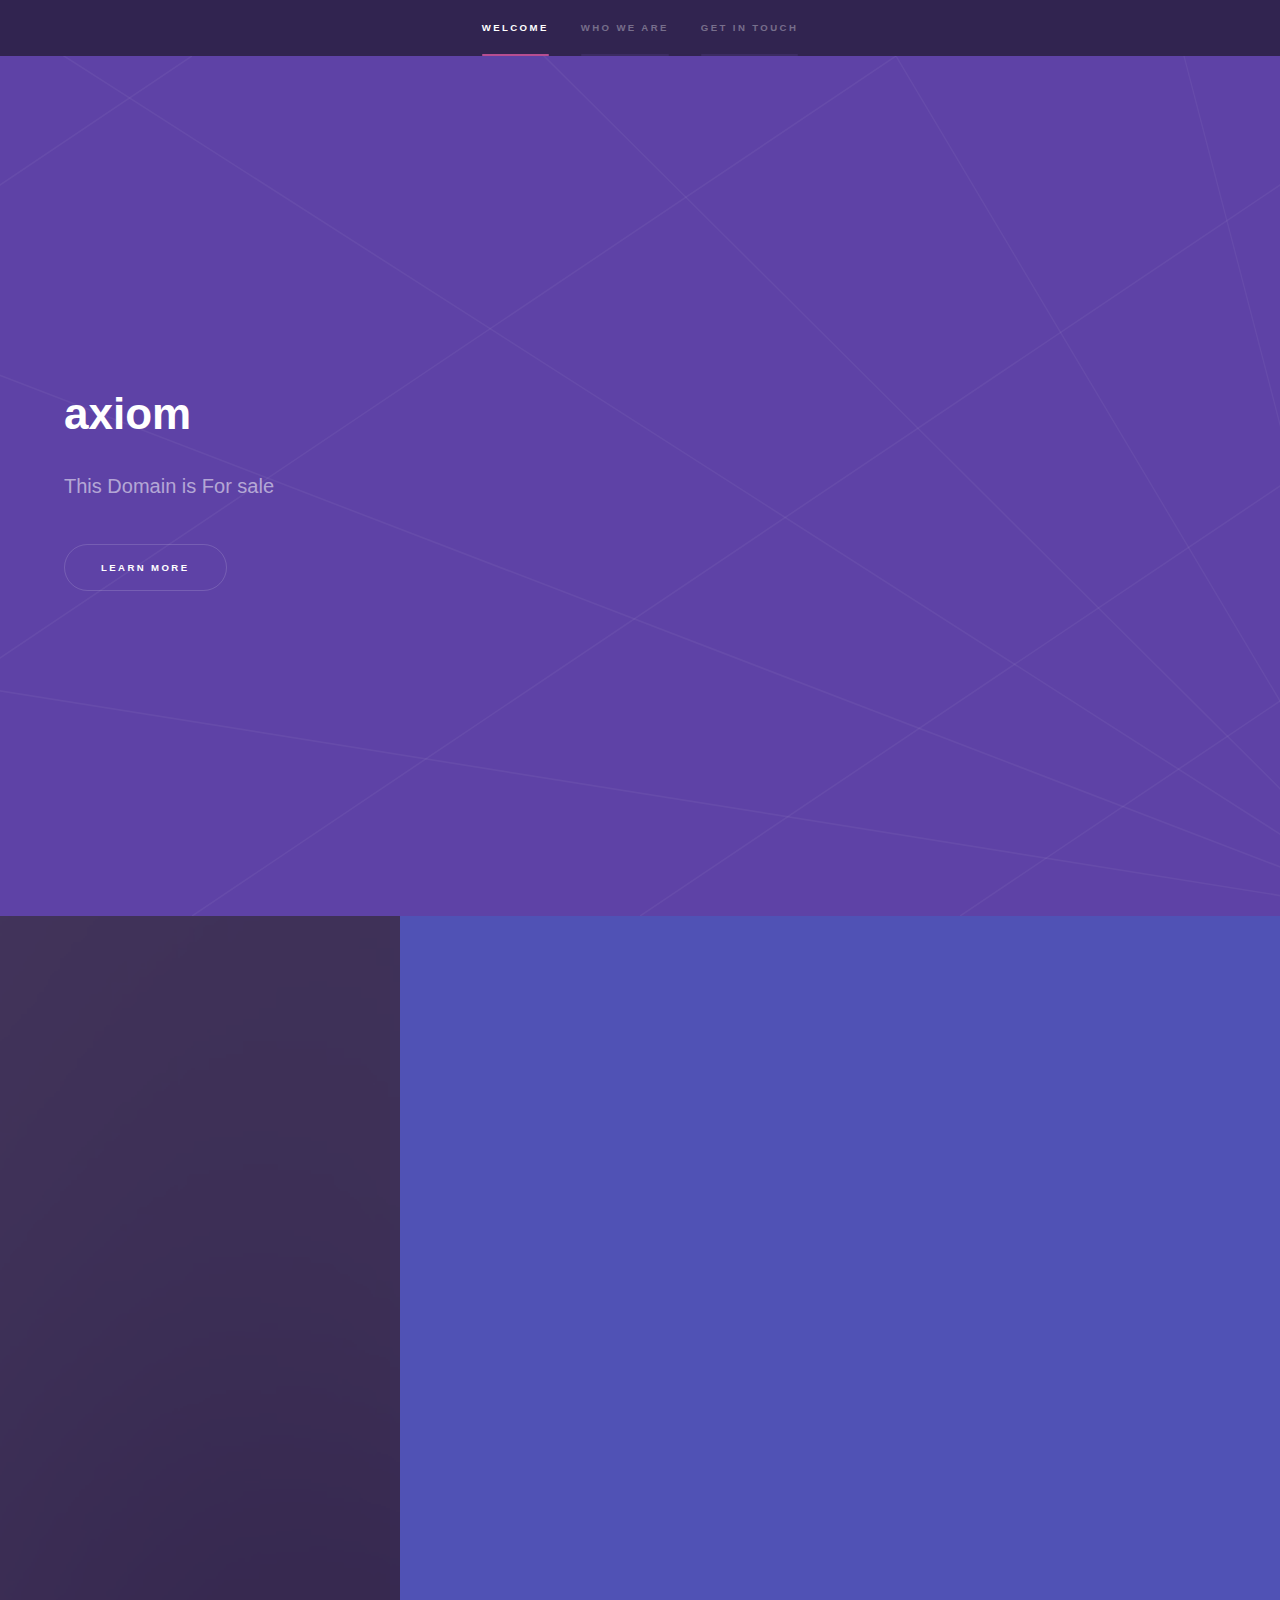
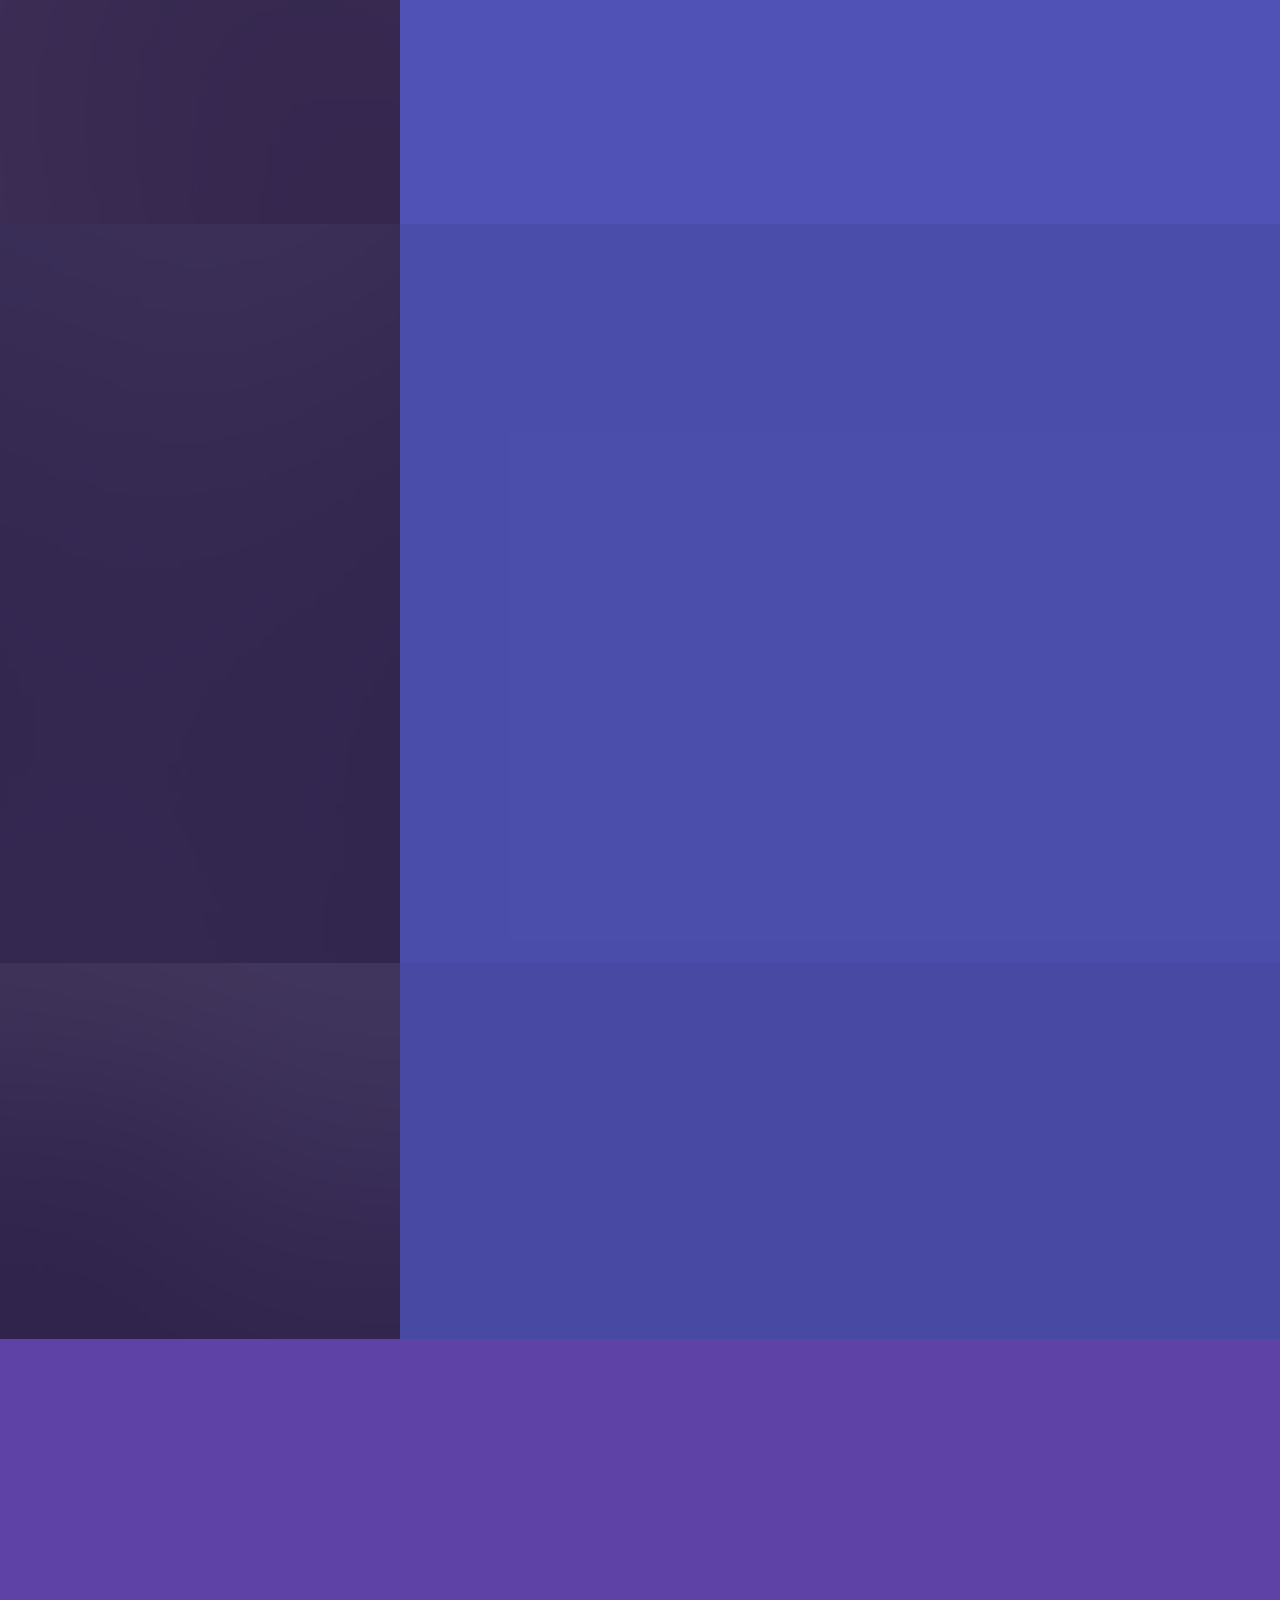
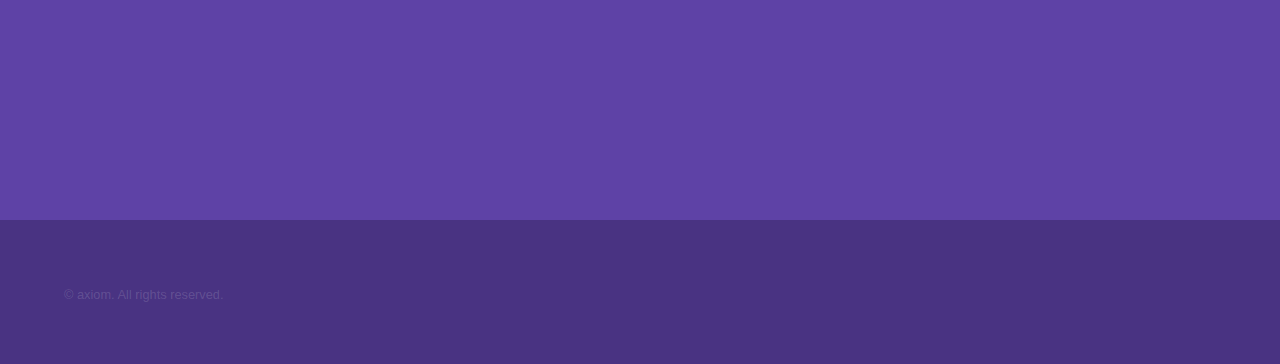
==== index.html @ 05f788c8 "update" ====
<!DOCTYPE HTML>
<!--
	Domain by axiom
	axiom.my | @ajlkn
	Free for personal and commercial use under the CCA 3.0 license (axiom.my/license)
-->
<html>
	<head>
		<title>Domain by axiom</title>
		<meta charset="utf-8" />
		<meta name="viewport" content="width=device-width, initial-scale=1, user-scalable=no" />
		<link rel="stylesheet" href="assets/css/main.css" />
		<noscript><link rel="stylesheet" href="assets/css/noscript.css" /></noscript>
	</head>
	<body class="is-preload">

		<!-- Sidebar -->
			<section id="sidebar">
				<div class="inner">
					<nav>
						<ul>
							<li><a href="#intro">Welcome</a></li>
							<li><a href="#one">Who we are</a></li>
							<!-- <li><a href="#two">What we do</a></li> -->
							<li><a href="#three">Get in touch</a></li>
						</ul>
					</nav>
				</div>
			</section>

		<!-- Wrapper -->
			<div id="wrapper">

				<!-- Intro -->
					<section id="intro" class="wrapper style1 fullscreen fade-up">
						<div class="inner">
							<h1>axiom</h1>
							<p>This Domain is For sale</p>
							<ul class="actions">
								<li><a href="#one" class="button scrolly">Learn more</a></li>
							</ul>
						</div>
					</section>

				<!-- One -->
					<section id="one" class="wrapper style2 spotlights">
						<section>
							<a href="#" class="image"><img src="images/pic01.jpg" alt="" data-position="center center" /></a>
							<div class="content">
								<div class="inner">

									<h2>The axiom’s Journey</h2>
									<p>

										In the bustling city of Innovatia, there lived a young entrepreneur named Alex. Alex was known for his boundless curiosity and relentless drive to make the world a better place. He had a vision that went beyond the ordinary—a vision to create a sustainable future through technology and innovation.
										
										One day, while walking through the city’s crowded streets, Alex noticed the increasing pollution and the growing number of people struggling to find clean water. This sight ignited a spark within him. He decided to dedicate his life to solving these pressing issues.
										
										Alex gathered a team of like-minded individuals who shared his passion for change. They worked day and night, brainstorming and experimenting with various ideas. After months of hard work, they developed a groundbreaking water purification system that could convert polluted water into clean, drinkable water using solar energy.
										
										With their invention ready, Alex and his team presented it to the city council. The council was impressed and decided to implement the system across Innovatia. The results were astounding—clean water was now accessible to everyone, and the city’s pollution levels began to decrease.
										
										But Alex’s vision didn’t stop there. He wanted to share this technology with the world. He traveled to different countries, collaborating with governments and organizations to bring clean water to communities in need. His efforts were recognized globally, and he received numerous awards for his contributions to sustainability.
										
										Years passed, and Innovatia transformed into a model city of innovation and sustainability. Alex’s vision had become a reality, and his journey inspired countless others to pursue their dreams and make a positive impact on the world.
										
										Alex’s story is a testament to the power of vision and determination. It reminds us that with a clear vision and unwavering dedication, we can overcome any challenge and create a better future for all.
										
										I hope you enjoyed the story! If you have any specific themes or elements you’d like to include, feel free to let me know!
										
									
									</p>

									
									<ul class="actions">
										<li><a href="generic.html" class="button">Learn more</a></li>
									</ul>
								</div>
							</div>
						</section>
						<section>
							<a href="#" class="image"><img src="images/pic02.jpg" alt="" data-position="top center" /></a>
							<div class="content">
								<div class="inner">	<h2>The Great Office Prank</h2>
									<p>
										

In a bustling tech company, there was a team known for their camaraderie and playful spirit. Among them was Sam, the office prankster, who was always up to some mischief. One day, Sam decided to pull off the ultimate prank on his boss, Mr. Thompson, who was known for his serious demeanor.

Sam carefully planned his prank. He bought a realistic-looking rubber spider and placed it inside Mr. Thompson’s desk drawer. The next morning, as Mr. Thompson arrived at the office, Sam and his colleagues watched in anticipation.

Mr. Thompson sat down at his desk, opened the drawer, and let out a loud yelp as he saw the spider. He jumped back, knocking over his chair, and the entire office burst into laughter. Mr. Thompson, realizing it was a prank, couldn’t help but chuckle himself.

But the prank didn’t end there. Mr. Thompson decided to get back at Sam. He called a meeting and announced that the company was implementing a new dress code—everyone had to wear formal attire, including ties, starting the next day. Sam, who loved his casual clothes, was horrified.

The next morning, Sam showed up in a full suit and tie, looking uncomfortable. As he walked into the office, he noticed everyone else was still in their casual clothes. Mr. Thompson walked up to him, grinning, and said, “Gotcha!”

The office erupted in laughter once again, and Sam had to admit, Mr. Thompson had won this round. From that day on, the office was filled with even more laughter and a newfound respect for their boss’s sense of humor.
									</p>
									<ul class="actions">
										<li><a href="generic.html" class="button">Learn more</a></li>
									</ul>
								</div>
							</div>
						</section>
						<section>
							<a href="#" class="image"><img src="images/pic03.jpg" alt="" data-position="25% 25%" /></a>
							<div class="content">
								<div class="inner">
								
								
									<h2>axiom?</h2>
									<p>
										
										axiom Leadership
Innovative Solutions
Future Trends
Creative Thinking
Strategic Planning
Business Growth
Technology Advancements
Entrepreneurship
Market Insights
Digital Transformation
Sustainable Development
Customer Experience
Brand Strategy
Product Innovation
Industry Disruption</p>
									<ul class="actions">
										<li><a href="generic.html" class="button">Learn more</a></li>
									</ul>
								</div>
							</div>
						</section>
					</section>

				<!-- Two -->
					<!-- <section id="two" class="wrapper style3 fade-up">
						<div class="inner">
							<h2>What we do</h2>
							<p>Phasellus convallis elit id ullamcorper pulvinar. Duis aliquam turpis mauris, eu ultricies erat malesuada quis. Aliquam dapibus, lacus eget hendrerit bibendum, urna est aliquam sem, sit amet imperdiet est velit quis lorem.</p>
							<div class="features">
								<section>
									<span class="icon solid major fa-code"></span>
									<h3>Lorem ipsum amet</h3>
									<p>Phasellus convallis elit id ullam corper amet et pulvinar. Duis aliquam turpis mauris, sed ultricies erat dapibus.</p>
								</section>
								<section>
									<span class="icon solid major fa-lock"></span>
									<h3>Aliquam sed nullam</h3>
									<p>Phasellus convallis elit id ullam corper amet et pulvinar. Duis aliquam turpis mauris, sed ultricies erat dapibus.</p>
								</section>
								<section>
									<span class="icon solid major fa-cog"></span>
									<h3>Sed erat ullam corper</h3>
									<p>Phasellus convallis elit id ullam corper amet et pulvinar. Duis aliquam turpis mauris, sed ultricies erat dapibus.</p>
								</section>
								<section>
									<span class="icon solid major fa-desktop"></span>
									<h3>Veroeros quis lorem</h3>
									<p>Phasellus convallis elit id ullam corper amet et pulvinar. Duis aliquam turpis mauris, sed ultricies erat dapibus.</p>
								</section>
								<section>
									<span class="icon solid major fa-link"></span>
									<h3>Urna quis bibendum</h3>
									<p>Phasellus convallis elit id ullam corper amet et pulvinar. Duis aliquam turpis mauris, sed ultricies erat dapibus.</p>
								</section>
								<section>
									<span class="icon major fa-gem"></span>
									<h3>Aliquam urna dapibus</h3>
									<p>Phasellus convallis elit id ullam corper amet et pulvinar. Duis aliquam turpis mauris, sed ultricies erat dapibus.</p>
								</section>
							</div>
							<ul class="actions">
								<li><a href="generic.html" class="button">Learn more</a></li>
							</ul>
						</div>
					</section> -->

				<!-- Three -->
					<section id="three" class="wrapper style1 fade-up">
						<div class="inner">
							<h2>Get in touch</h2>
							<p>Keen to own or advertise here? </p>
							<div class="split style1">
								 <section>
									<!-- <form method="post" action="#">
										<div class="fields">
											<div class="field half">
												<label for="name">Name</label>
												<input type="text" name="name" id="name" />
											</div>
											<div class="field half">
												<label for="email">Email</label>
												<input type="text" name="email" id="email" />
											</div>
											<div class="field">
												<label for="message">Message</label>
												<textarea name="message" id="message" rows="5"></textarea>
											</div>
										</div>
										<ul class="actions">
											<li><a href="" class="button submit">Send Message</a></li>
										</ul>
									</form> -->
								</section> 
								<section>
									<ul class="contact">
										<li>
											<h3>Address</h3>
											<span>Somewhere in Malaysia</span>
										</li>
										<li>
											<h3>Email</h3>
											<a href="#">sean.collab.now@gmail.com</a>
										</li>
										<li>
											<h3>Phone</h3>
											<span>(+60) 10-2264984</span>
										</li>
										<!-- <li>
											<h3>Social</h3>
											<ul class="icons">
												<li><a href="#" class="icon brands fa-twitter"><span class="label">Twitter</span></a></li>
												<li><a href="#" class="icon brands fa-facebook-f"><span class="label">Facebook</span></a></li>
												<li><a href="#" class="icon brands fa-github"><span class="label">GitHub</span></a></li>
												<li><a href="#" class="icon brands fa-instagram"><span class="label">Instagram</span></a></li>
												<li><a href="#" class="icon brands fa-linkedin-in"><span class="label">LinkedIn</span></a></li>
											</ul>
										</li> -->
									</ul>
								</section>
							</div>
						</div>
					</section>

			</div>

		<!-- Footer -->
			<footer id="footer" class="wrapper style1-alt">
				<div class="inner">
					<ul class="menu">
						<li>&copy; axiom. All rights reserved.</li><li>
							 </li>
					</ul>
				</div>
			</footer>

		<!-- Scripts -->
			<script src="assets/js/jquery.min.js"></script>
			<script src="assets/js/jquery.scrollex.min.js"></script>
			<script src="assets/js/jquery.scrolly.min.js"></script>
			<script src="assets/js/browser.min.js"></script>
			<script src="assets/js/breakpoints.min.js"></script>
			<script src="assets/js/util.js"></script>
			<script src="assets/js/main.js"></script>

	</body>
</html>
---- assets/css/main.css ----
@import url(fontawesome-all.min.css);

/*
	axiom by axiom
	axiom.my | @ajlkn
	Free for personal and commercial use under the CCA 3.0 license (axiom.my/license)
*/

html, body, div, span, applet, object,
iframe, h1, h2, h3, h4, h5, h6, p, blockquote,
pre, a, abbr, acronym, address, big, cite,
code, del, dfn, em, img, ins, kbd, q, s, samp,
small, strike, strong, sub, sup, tt, var, b,
u, i, center, dl, dt, dd, ol, ul, li, fieldset,
form, label, legend, table, caption, tbody,
tfoot, thead, tr, th, td, article, aside,
canvas, details, embed, figure, figcaption,
footer, header, hgroup, menu, nav, output, ruby,
section, summary, time, mark, audio, video {
	margin: 0;
	padding: 0;
	border: 0;
	font-size: 100%;
	font: inherit;
	vertical-align: baseline;}

article, aside, details, figcaption, figure,
footer, header, hgroup, menu, nav, section {
	display: block;}

body {
	line-height: 1;
}

ol, ul {
	list-style: none;
}

blockquote, q {
	quotes: none;
}

	blockquote:before, blockquote:after, q:before, q:after {
		content: '';
		content: none;
	}

table {
	border-collapse: collapse;
	border-spacing: 0;
}

body {
	-webkit-text-size-adjust: none;
}

mark {
	background-color: transparent;
	color: inherit;
}

input::-moz-focus-inner {
	border: 0;
	padding: 0;
}

input, select, textarea {
	-moz-appearance: none;
	-webkit-appearance: none;
	-ms-appearance: none;
	appearance: none;
}

/* Basic */

	@-ms-viewport {
		width: device-width;
	}

	body {
		-ms-overflow-style: scrollbar;
	}

	@media screen and (max-width: 480px) {

		html, body {
			min-width: 320px;
		}

	}

	html {
		box-sizing: border-box;
	}

	*, *:before, *:after {
		box-sizing: inherit;
	}

	body {
		background: #312450;
	}

		body.is-preload *, body.is-preload *:before, body.is-preload *:after {
			-moz-animation: none !important;
			-webkit-animation: none !important;
			-ms-animation: none !important;
			animation: none !important;
			-moz-transition: none !important;
			-webkit-transition: none !important;
			-ms-transition: none !important;
			transition: none !important;
		}

/* Type */

	body, input, select, textarea {
		color: rgba(255, 255, 255, 0.55);
		font-family: Arial, Helvetica, sans-serif;
		font-size: 16.5pt;
		font-weight: normal;
		line-height: 1.75;
	}

		@media screen and (max-width: 1680px) {

			body, input, select, textarea {
				font-size: 13pt;
			}

		}

		@media screen and (max-width: 1280px) {

			body, input, select, textarea {
				font-size: 12pt;
			}

		}

		@media screen and (max-width: 360px) {

			body, input, select, textarea {
				font-size: 11pt;
			}

		}

	a {
		-moz-transition: color 0.2s ease, border-bottom-color 0.2s ease;
		-webkit-transition: color 0.2s ease, border-bottom-color 0.2s ease;
		-ms-transition: color 0.2s ease, border-bottom-color 0.2s ease;
		transition: color 0.2s ease, border-bottom-color 0.2s ease;
		border-bottom: dotted 1px rgba(255, 255, 255, 0.35);
		color: inherit;
		text-decoration: none;
	}

		a:hover {
			border-bottom-color: transparent;
			color: #ffffff;
		}

	strong, b {
		color: #ffffff;
		font-weight: bold;
	}

	em, i {
		font-style: italic;
	}

	p {
		margin: 0 0 2em 0;
	}

	h1, h2, h3, h4, h5, h6 {
		color: #ffffff;
		font-weight: bold;
		line-height: 1.5;
		margin: 0 0 0.5em 0;
	}

		h1 a, h2 a, h3 a, h4 a, h5 a, h6 a {
			color: inherit;
			text-decoration: none;
		}

	h1 {
		font-size: 2.75em;
	}

		h1.major {
			margin: 0 0 1.3em 0;
			position: relative;
			padding-bottom: 0.35em;
		}

			h1.major:after {
				background-image: -moz-linear-gradient(to right, #5e42a6, #b74e91);
				background-image: -webkit-linear-gradient(to right, #5e42a6, #b74e91);
				background-image: -ms-linear-gradient(to right, #5e42a6, #b74e91);
				background-image: linear-gradient(to right, #5e42a6, #b74e91);
				-moz-transition: max-width 0.2s ease;
				-webkit-transition: max-width 0.2s ease;
				-ms-transition: max-width 0.2s ease;
				transition: max-width 0.2s ease;
				border-radius: 0.2em;
				bottom: 0;
				content: '';
				height: 0.05em;
				position: absolute;
				right: 0;
				width: 100%;
			}

	h2 {
		font-size: 1.75em;
	}

	h3 {
		font-size: 1.1em;
	}

	h4 {
		font-size: 1em;
	}

	h5 {
		font-size: 0.8em;
	}

	h6 {
		font-size: 0.6em;
	}

	@media screen and (max-width: 736px) {

		h1 {
			font-size: 2em;
		}

		h2 {
			font-size: 1.25em;
		}

		h3 {
			font-size: 1em;
		}

		h4 {
			font-size: 0.8em;
		}

		h5 {
			font-size: 0.6em;
		}

		h6 {
			font-size: 0.6em;
		}

	}

	sub {
		font-size: 0.8em;
		position: relative;
		top: 0.5em;
	}

	sup {
		font-size: 0.8em;
		position: relative;
		top: -0.5em;
	}

	blockquote {
		border-left: solid 4px rgba(255, 255, 255, 0.15);
		font-style: italic;
		margin: 0 0 2em 0;
		padding: 0.5em 0 0.5em 2em;
	}

	code {
		background: rgba(255, 255, 255, 0.05);
		border-radius: 0.25em;
		border: solid 1px rgba(255, 255, 255, 0.15);
		font-family: "Courier New", monospace;
		font-size: 0.9em;
		margin: 0 0.25em;
		padding: 0.25em 0.65em;
	}

	pre {
		-webkit-overflow-scrolling: touch;
		font-family: "Courier New", monospace;
		font-size: 0.9em;
		margin: 0 0 2em 0;
	}

		pre code {
			display: block;
			line-height: 1.75em;
			padding: 1em 1.5em;
			overflow-x: auto;
		}

	hr {
		border: 0;
		border-bottom: solid 1px rgba(255, 255, 255, 0.15);
		margin: 2em 0;
	}

		hr.major {
			margin: 3em 0;
		}

	.align-left {
		text-align: left;
	}

	.align-center {
		text-align: center;
	}

	.align-right {
		text-align: right;
	}

/* Row */

	.row {
		display: flex;
		flex-wrap: wrap;
		box-sizing: border-box;
		align-items: stretch;
	}

		.row > * {
			box-sizing: border-box;
		}

		.row.gtr-uniform > * > :last-child {
			margin-bottom: 0;
		}

		.row.aln-left {
			justify-content: flex-start;
		}

		.row.aln-center {
			justify-content: center;
		}

		.row.aln-right {
			justify-content: flex-end;
		}

		.row.aln-top {
			align-items: flex-start;
		}

		.row.aln-middle {
			align-items: center;
		}

		.row.aln-bottom {
			align-items: flex-end;
		}

		.row > .imp {
			order: -1;
		}

		.row > .col-1 {
			width: 8.33333%;
		}

		.row > .off-1 {
			margin-left: 8.33333%;
		}

		.row > .col-2 {
			width: 16.66667%;
		}

		.row > .off-2 {
			margin-left: 16.66667%;
		}

		.row > .col-3 {
			width: 25%;
		}

		.row > .off-3 {
			margin-left: 25%;
		}

		.row > .col-4 {
			width: 33.33333%;
		}

		.row > .off-4 {
			margin-left: 33.33333%;
		}

		.row > .col-5 {
			width: 41.66667%;
		}

		.row > .off-5 {
			margin-left: 41.66667%;
		}

		.row > .col-6 {
			width: 50%;
		}

		.row > .off-6 {
			margin-left: 50%;
		}

		.row > .col-7 {
			width: 58.33333%;
		}

		.row > .off-7 {
			margin-left: 58.33333%;
		}

		.row > .col-8 {
			width: 66.66667%;
		}

		.row > .off-8 {
			margin-left: 66.66667%;
		}

		.row > .col-9 {
			width: 75%;
		}

		.row > .off-9 {
			margin-left: 75%;
		}

		.row > .col-10 {
			width: 83.33333%;
		}

		.row > .off-10 {
			margin-left: 83.33333%;
		}

		.row > .col-11 {
			width: 91.66667%;
		}

		.row > .off-11 {
			margin-left: 91.66667%;
		}

		.row > .col-12 {
			width: 100%;
		}

		.row > .off-12 {
			margin-left: 100%;
		}

		.row.gtr-0 {
			margin-top: 0;
			margin-left: 0em;
		}

			.row.gtr-0 > * {
				padding: 0 0 0 0em;
			}

			.row.gtr-0.gtr-uniform {
				margin-top: 0em;
			}

				.row.gtr-0.gtr-uniform > * {
					padding-top: 0em;
				}

		.row.gtr-25 {
			margin-top: 0;
			margin-left: -0.375em;
		}

			.row.gtr-25 > * {
				padding: 0 0 0 0.375em;
			}

			.row.gtr-25.gtr-uniform {
				margin-top: -0.375em;
			}

				.row.gtr-25.gtr-uniform > * {
					padding-top: 0.375em;
				}

		.row.gtr-50 {
			margin-top: 0;
			margin-left: -0.75em;
		}

			.row.gtr-50 > * {
				padding: 0 0 0 0.75em;
			}

			.row.gtr-50.gtr-uniform {
				margin-top: -0.75em;
			}

				.row.gtr-50.gtr-uniform > * {
					padding-top: 0.75em;
				}

		.row {
			margin-top: 0;
			margin-left: -1.5em;
		}

			.row > * {
				padding: 0 0 0 1.5em;
			}

			.row.gtr-uniform {
				margin-top: -1.5em;
			}

				.row.gtr-uniform > * {
					padding-top: 1.5em;
				}

		.row.gtr-150 {
			margin-top: 0;
			margin-left: -2.25em;
		}

			.row.gtr-150 > * {
				padding: 0 0 0 2.25em;
			}

			.row.gtr-150.gtr-uniform {
				margin-top: -2.25em;
			}

				.row.gtr-150.gtr-uniform > * {
					padding-top: 2.25em;
				}

		.row.gtr-200 {
			margin-top: 0;
			margin-left: -3em;
		}

			.row.gtr-200 > * {
				padding: 0 0 0 3em;
			}

			.row.gtr-200.gtr-uniform {
				margin-top: -3em;
			}

				.row.gtr-200.gtr-uniform > * {
					padding-top: 3em;
				}

		@media screen and (max-width: 1680px) {

			.row {
				display: flex;
				flex-wrap: wrap;
				box-sizing: border-box;
				align-items: stretch;
			}

				.row > * {
					box-sizing: border-box;
				}

				.row.gtr-uniform > * > :last-child {
					margin-bottom: 0;
				}

				.row.aln-left {
					justify-content: flex-start;
				}

				.row.aln-center {
					justify-content: center;
				}

				.row.aln-right {
					justify-content: flex-end;
				}

				.row.aln-top {
					align-items: flex-start;
				}

				.row.aln-middle {
					align-items: center;
				}

				.row.aln-bottom {
					align-items: flex-end;
				}

				.row > .imp-xlarge {
					order: -1;
				}

				.row > .col-1-xlarge {
					width: 8.33333%;
				}

				.row > .off-1-xlarge {
					margin-left: 8.33333%;
				}

				.row > .col-2-xlarge {
					width: 16.66667%;
				}

				.row > .off-2-xlarge {
					margin-left: 16.66667%;
				}

				.row > .col-3-xlarge {
					width: 25%;
				}

				.row > .off-3-xlarge {
					margin-left: 25%;
				}

				.row > .col-4-xlarge {
					width: 33.33333%;
				}

				.row > .off-4-xlarge {
					margin-left: 33.33333%;
				}

				.row > .col-5-xlarge {
					width: 41.66667%;
				}

				.row > .off-5-xlarge {
					margin-left: 41.66667%;
				}

				.row > .col-6-xlarge {
					width: 50%;
				}

				.row > .off-6-xlarge {
					margin-left: 50%;
				}

				.row > .col-7-xlarge {
					width: 58.33333%;
				}

				.row > .off-7-xlarge {
					margin-left: 58.33333%;
				}

				.row > .col-8-xlarge {
					width: 66.66667%;
				}

				.row > .off-8-xlarge {
					margin-left: 66.66667%;
				}

				.row > .col-9-xlarge {
					width: 75%;
				}

				.row > .off-9-xlarge {
					margin-left: 75%;
				}

				.row > .col-10-xlarge {
					width: 83.33333%;
				}

				.row > .off-10-xlarge {
					margin-left: 83.33333%;
				}

				.row > .col-11-xlarge {
					width: 91.66667%;
				}

				.row > .off-11-xlarge {
					margin-left: 91.66667%;
				}

				.row > .col-12-xlarge {
					width: 100%;
				}

				.row > .off-12-xlarge {
					margin-left: 100%;
				}

				.row.gtr-0 {
					margin-top: 0;
					margin-left: 0em;
				}

					.row.gtr-0 > * {
						padding: 0 0 0 0em;
					}

					.row.gtr-0.gtr-uniform {
						margin-top: 0em;
					}

						.row.gtr-0.gtr-uniform > * {
							padding-top: 0em;
						}

				.row.gtr-25 {
					margin-top: 0;
					margin-left: -0.375em;
				}

					.row.gtr-25 > * {
						padding: 0 0 0 0.375em;
					}

					.row.gtr-25.gtr-uniform {
						margin-top: -0.375em;
					}

						.row.gtr-25.gtr-uniform > * {
							padding-top: 0.375em;
						}

				.row.gtr-50 {
					margin-top: 0;
					margin-left: -0.75em;
				}

					.row.gtr-50 > * {
						padding: 0 0 0 0.75em;
					}

					.row.gtr-50.gtr-uniform {
						margin-top: -0.75em;
					}

						.row.gtr-50.gtr-uniform > * {
							padding-top: 0.75em;
						}

				.row {
					margin-top: 0;
					margin-left: -1.5em;
				}

					.row > * {
						padding: 0 0 0 1.5em;
					}

					.row.gtr-uniform {
						margin-top: -1.5em;
					}

						.row.gtr-uniform > * {
							padding-top: 1.5em;
						}

				.row.gtr-150 {
					margin-top: 0;
					margin-left: -2.25em;
				}

					.row.gtr-150 > * {
						padding: 0 0 0 2.25em;
					}

					.row.gtr-150.gtr-uniform {
						margin-top: -2.25em;
					}

						.row.gtr-150.gtr-uniform > * {
							padding-top: 2.25em;
						}

				.row.gtr-200 {
					margin-top: 0;
					margin-left: -3em;
				}

					.row.gtr-200 > * {
						padding: 0 0 0 3em;
					}

					.row.gtr-200.gtr-uniform {
						margin-top: -3em;
					}

						.row.gtr-200.gtr-uniform > * {
							padding-top: 3em;
						}

		}

		@media screen and (max-width: 1280px) {

			.row {
				display: flex;
				flex-wrap: wrap;
				box-sizing: border-box;
				align-items: stretch;
			}

				.row > * {
					box-sizing: border-box;
				}

				.row.gtr-uniform > * > :last-child {
					margin-bottom: 0;
				}

				.row.aln-left {
					justify-content: flex-start;
				}

				.row.aln-center {
					justify-content: center;
				}

				.row.aln-right {
					justify-content: flex-end;
				}

				.row.aln-top {
					align-items: flex-start;
				}

				.row.aln-middle {
					align-items: center;
				}

				.row.aln-bottom {
					align-items: flex-end;
				}

				.row > .imp-large {
					order: -1;
				}

				.row > .col-1-large {
					width: 8.33333%;
				}

				.row > .off-1-large {
					margin-left: 8.33333%;
				}

				.row > .col-2-large {
					width: 16.66667%;
				}

				.row > .off-2-large {
					margin-left: 16.66667%;
				}

				.row > .col-3-large {
					width: 25%;
				}

				.row > .off-3-large {
					margin-left: 25%;
				}

				.row > .col-4-large {
					width: 33.33333%;
				}

				.row > .off-4-large {
					margin-left: 33.33333%;
				}

				.row > .col-5-large {
					width: 41.66667%;
				}

				.row > .off-5-large {
					margin-left: 41.66667%;
				}

				.row > .col-6-large {
					width: 50%;
				}

				.row > .off-6-large {
					margin-left: 50%;
				}

				.row > .col-7-large {
					width: 58.33333%;
				}

				.row > .off-7-large {
					margin-left: 58.33333%;
				}

				.row > .col-8-large {
					width: 66.66667%;
				}

				.row > .off-8-large {
					margin-left: 66.66667%;
				}

				.row > .col-9-large {
					width: 75%;
				}

				.row > .off-9-large {
					margin-left: 75%;
				}

				.row > .col-10-large {
					width: 83.33333%;
				}

				.row > .off-10-large {
					margin-left: 83.33333%;
				}

				.row > .col-11-large {
					width: 91.66667%;
				}

				.row > .off-11-large {
					margin-left: 91.66667%;
				}

				.row > .col-12-large {
					width: 100%;
				}

				.row > .off-12-large {
					margin-left: 100%;
				}

				.row.gtr-0 {
					margin-top: 0;
					margin-left: 0em;
				}

					.row.gtr-0 > * {
						padding: 0 0 0 0em;
					}

					.row.gtr-0.gtr-uniform {
						margin-top: 0em;
					}

						.row.gtr-0.gtr-uniform > * {
							padding-top: 0em;
						}

				.row.gtr-25 {
					margin-top: 0;
					margin-left: -0.375em;
				}

					.row.gtr-25 > * {
						padding: 0 0 0 0.375em;
					}

					.row.gtr-25.gtr-uniform {
						margin-top: -0.375em;
					}

						.row.gtr-25.gtr-uniform > * {
							padding-top: 0.375em;
						}

				.row.gtr-50 {
					margin-top: 0;
					margin-left: -0.75em;
				}

					.row.gtr-50 > * {
						padding: 0 0 0 0.75em;
					}

					.row.gtr-50.gtr-uniform {
						margin-top: -0.75em;
					}

						.row.gtr-50.gtr-uniform > * {
							padding-top: 0.75em;
						}

				.row {
					margin-top: 0;
					margin-left: -1.5em;
				}

					.row > * {
						padding: 0 0 0 1.5em;
					}

					.row.gtr-uniform {
						margin-top: -1.5em;
					}

						.row.gtr-uniform > * {
							padding-top: 1.5em;
						}

				.row.gtr-150 {
					margin-top: 0;
					margin-left: -2.25em;
				}

					.row.gtr-150 > * {
						padding: 0 0 0 2.25em;
					}

					.row.gtr-150.gtr-uniform {
						margin-top: -2.25em;
					}

						.row.gtr-150.gtr-uniform > * {
							padding-top: 2.25em;
						}

				.row.gtr-200 {
					margin-top: 0;
					margin-left: -3em;
				}

					.row.gtr-200 > * {
						padding: 0 0 0 3em;
					}

					.row.gtr-200.gtr-uniform {
						margin-top: -3em;
					}

						.row.gtr-200.gtr-uniform > * {
							padding-top: 3em;
						}

		}

		@media screen and (max-width: 980px) {

			.row {
				display: flex;
				flex-wrap: wrap;
				box-sizing: border-box;
				align-items: stretch;
			}

				.row > * {
					box-sizing: border-box;
				}

				.row.gtr-uniform > * > :last-child {
					margin-bottom: 0;
				}

				.row.aln-left {
					justify-content: flex-start;
				}

				.row.aln-center {
					justify-content: center;
				}

				.row.aln-right {
					justify-content: flex-end;
				}

				.row.aln-top {
					align-items: flex-start;
				}

				.row.aln-middle {
					align-items: center;
				}

				.row.aln-bottom {
					align-items: flex-end;
				}

				.row > .imp-medium {
					order: -1;
				}

				.row > .col-1-medium {
					width: 8.33333%;
				}

				.row > .off-1-medium {
					margin-left: 8.33333%;
				}

				.row > .col-2-medium {
					width: 16.66667%;
				}

				.row > .off-2-medium {
					margin-left: 16.66667%;
				}

				.row > .col-3-medium {
					width: 25%;
				}

				.row > .off-3-medium {
					margin-left: 25%;
				}

				.row > .col-4-medium {
					width: 33.33333%;
				}

				.row > .off-4-medium {
					margin-left: 33.33333%;
				}

				.row > .col-5-medium {
					width: 41.66667%;
				}

				.row > .off-5-medium {
					margin-left: 41.66667%;
				}

				.row > .col-6-medium {
					width: 50%;
				}

				.row > .off-6-medium {
					margin-left: 50%;
				}

				.row > .col-7-medium {
					width: 58.33333%;
				}

				.row > .off-7-medium {
					margin-left: 58.33333%;
				}

				.row > .col-8-medium {
					width: 66.66667%;
				}

				.row > .off-8-medium {
					margin-left: 66.66667%;
				}

				.row > .col-9-medium {
					width: 75%;
				}

				.row > .off-9-medium {
					margin-left: 75%;
				}

				.row > .col-10-medium {
					width: 83.33333%;
				}

				.row > .off-10-medium {
					margin-left: 83.33333%;
				}

				.row > .col-11-medium {
					width: 91.66667%;
				}

				.row > .off-11-medium {
					margin-left: 91.66667%;
				}

				.row > .col-12-medium {
					width: 100%;
				}

				.row > .off-12-medium {
					margin-left: 100%;
				}

				.row.gtr-0 {
					margin-top: 0;
					margin-left: 0em;
				}

					.row.gtr-0 > * {
						padding: 0 0 0 0em;
					}

					.row.gtr-0.gtr-uniform {
						margin-top: 0em;
					}

						.row.gtr-0.gtr-uniform > * {
							padding-top: 0em;
						}

				.row.gtr-25 {
					margin-top: 0;
					margin-left: -0.375em;
				}

					.row.gtr-25 > * {
						padding: 0 0 0 0.375em;
					}

					.row.gtr-25.gtr-uniform {
						margin-top: -0.375em;
					}

						.row.gtr-25.gtr-uniform > * {
							padding-top: 0.375em;
						}

				.row.gtr-50 {
					margin-top: 0;
					margin-left: -0.75em;
				}

					.row.gtr-50 > * {
						padding: 0 0 0 0.75em;
					}

					.row.gtr-50.gtr-uniform {
						margin-top: -0.75em;
					}

						.row.gtr-50.gtr-uniform > * {
							padding-top: 0.75em;
						}

				.row {
					margin-top: 0;
					margin-left: -1.5em;
				}

					.row > * {
						padding: 0 0 0 1.5em;
					}

					.row.gtr-uniform {
						margin-top: -1.5em;
					}

						.row.gtr-uniform > * {
							padding-top: 1.5em;
						}

				.row.gtr-150 {
					margin-top: 0;
					margin-left: -2.25em;
				}

					.row.gtr-150 > * {
						padding: 0 0 0 2.25em;
					}

					.row.gtr-150.gtr-uniform {
						margin-top: -2.25em;
					}

						.row.gtr-150.gtr-uniform > * {
							padding-top: 2.25em;
						}

				.row.gtr-200 {
					margin-top: 0;
					margin-left: -3em;
				}

					.row.gtr-200 > * {
						padding: 0 0 0 3em;
					}

					.row.gtr-200.gtr-uniform {
						margin-top: -3em;
					}

						.row.gtr-200.gtr-uniform > * {
							padding-top: 3em;
						}

		}

		@media screen and (max-width: 736px) {

			.row {
				display: flex;
				flex-wrap: wrap;
				box-sizing: border-box;
				align-items: stretch;
			}

				.row > * {
					box-sizing: border-box;
				}

				.row.gtr-uniform > * > :last-child {
					margin-bottom: 0;
				}

				.row.aln-left {
					justify-content: flex-start;
				}

				.row.aln-center {
					justify-content: center;
				}

				.row.aln-right {
					justify-content: flex-end;
				}

				.row.aln-top {
					align-items: flex-start;
				}

				.row.aln-middle {
					align-items: center;
				}

				.row.aln-bottom {
					align-items: flex-end;
				}

				.row > .imp-small {
					order: -1;
				}

				.row > .col-1-small {
					width: 8.33333%;
				}

				.row > .off-1-small {
					margin-left: 8.33333%;
				}

				.row > .col-2-small {
					width: 16.66667%;
				}

				.row > .off-2-small {
					margin-left: 16.66667%;
				}

				.row > .col-3-small {
					width: 25%;
				}

				.row > .off-3-small {
					margin-left: 25%;
				}

				.row > .col-4-small {
					width: 33.33333%;
				}

				.row > .off-4-small {
					margin-left: 33.33333%;
				}

				.row > .col-5-small {
					width: 41.66667%;
				}

				.row > .off-5-small {
					margin-left: 41.66667%;
				}

				.row > .col-6-small {
					width: 50%;
				}

				.row > .off-6-small {
					margin-left: 50%;
				}

				.row > .col-7-small {
					width: 58.33333%;
				}

				.row > .off-7-small {
					margin-left: 58.33333%;
				}

				.row > .col-8-small {
					width: 66.66667%;
				}

				.row > .off-8-small {
					margin-left: 66.66667%;
				}

				.row > .col-9-small {
					width: 75%;
				}

				.row > .off-9-small {
					margin-left: 75%;
				}

				.row > .col-10-small {
					width: 83.33333%;
				}

				.row > .off-10-small {
					margin-left: 83.33333%;
				}

				.row > .col-11-small {
					width: 91.66667%;
				}

				.row > .off-11-small {
					margin-left: 91.66667%;
				}

				.row > .col-12-small {
					width: 100%;
				}

				.row > .off-12-small {
					margin-left: 100%;
				}

				.row.gtr-0 {
					margin-top: 0;
					margin-left: 0em;
				}

					.row.gtr-0 > * {
						padding: 0 0 0 0em;
					}

					.row.gtr-0.gtr-uniform {
						margin-top: 0em;
					}

						.row.gtr-0.gtr-uniform > * {
							padding-top: 0em;
						}

				.row.gtr-25 {
					margin-top: 0;
					margin-left: -0.375em;
				}

					.row.gtr-25 > * {
						padding: 0 0 0 0.375em;
					}

					.row.gtr-25.gtr-uniform {
						margin-top: -0.375em;
					}

						.row.gtr-25.gtr-uniform > * {
							padding-top: 0.375em;
						}

				.row.gtr-50 {
					margin-top: 0;
					margin-left: -0.75em;
				}

					.row.gtr-50 > * {
						padding: 0 0 0 0.75em;
					}

					.row.gtr-50.gtr-uniform {
						margin-top: -0.75em;
					}

						.row.gtr-50.gtr-uniform > * {
							padding-top: 0.75em;
						}

				.row {
					margin-top: 0;
					margin-left: -1.5em;
				}

					.row > * {
						padding: 0 0 0 1.5em;
					}

					.row.gtr-uniform {
						margin-top: -1.5em;
					}

						.row.gtr-uniform > * {
							padding-top: 1.5em;
						}

				.row.gtr-150 {
					margin-top: 0;
					margin-left: -2.25em;
				}

					.row.gtr-150 > * {
						padding: 0 0 0 2.25em;
					}

					.row.gtr-150.gtr-uniform {
						margin-top: -2.25em;
					}

						.row.gtr-150.gtr-uniform > * {
							padding-top: 2.25em;
						}

				.row.gtr-200 {
					margin-top: 0;
					margin-left: -3em;
				}

					.row.gtr-200 > * {
						padding: 0 0 0 3em;
					}

					.row.gtr-200.gtr-uniform {
						margin-top: -3em;
					}

						.row.gtr-200.gtr-uniform > * {
							padding-top: 3em;
						}

		}

		@media screen and (max-width: 480px) {

			.row {
				display: flex;
				flex-wrap: wrap;
				box-sizing: border-box;
				align-items: stretch;
			}

				.row > * {
					box-sizing: border-box;
				}

				.row.gtr-uniform > * > :last-child {
					margin-bottom: 0;
				}

				.row.aln-left {
					justify-content: flex-start;
				}

				.row.aln-center {
					justify-content: center;
				}

				.row.aln-right {
					justify-content: flex-end;
				}

				.row.aln-top {
					align-items: flex-start;
				}

				.row.aln-middle {
					align-items: center;
				}

				.row.aln-bottom {
					align-items: flex-end;
				}

				.row > .imp-xsmall {
					order: -1;
				}

				.row > .col-1-xsmall {
					width: 8.33333%;
				}

				.row > .off-1-xsmall {
					margin-left: 8.33333%;
				}

				.row > .col-2-xsmall {
					width: 16.66667%;
				}

				.row > .off-2-xsmall {
					margin-left: 16.66667%;
				}

				.row > .col-3-xsmall {
					width: 25%;
				}

				.row > .off-3-xsmall {
					margin-left: 25%;
				}

				.row > .col-4-xsmall {
					width: 33.33333%;
				}

				.row > .off-4-xsmall {
					margin-left: 33.33333%;
				}

				.row > .col-5-xsmall {
					width: 41.66667%;
				}

				.row > .off-5-xsmall {
					margin-left: 41.66667%;
				}

				.row > .col-6-xsmall {
					width: 50%;
				}

				.row > .off-6-xsmall {
					margin-left: 50%;
				}

				.row > .col-7-xsmall {
					width: 58.33333%;
				}

				.row > .off-7-xsmall {
					margin-left: 58.33333%;
				}

				.row > .col-8-xsmall {
					width: 66.66667%;
				}

				.row > .off-8-xsmall {
					margin-left: 66.66667%;
				}

				.row > .col-9-xsmall {
					width: 75%;
				}

				.row > .off-9-xsmall {
					margin-left: 75%;
				}

				.row > .col-10-xsmall {
					width: 83.33333%;
				}

				.row > .off-10-xsmall {
					margin-left: 83.33333%;
				}

				.row > .col-11-xsmall {
					width: 91.66667%;
				}

				.row > .off-11-xsmall {
					margin-left: 91.66667%;
				}

				.row > .col-12-xsmall {
					width: 100%;
				}

				.row > .off-12-xsmall {
					margin-left: 100%;
				}

				.row.gtr-0 {
					margin-top: 0;
					margin-left: 0em;
				}

					.row.gtr-0 > * {
						padding: 0 0 0 0em;
					}

					.row.gtr-0.gtr-uniform {
						margin-top: 0em;
					}

						.row.gtr-0.gtr-uniform > * {
							padding-top: 0em;
						}

				.row.gtr-25 {
					margin-top: 0;
					margin-left: -0.375em;
				}

					.row.gtr-25 > * {
						padding: 0 0 0 0.375em;
					}

					.row.gtr-25.gtr-uniform {
						margin-top: -0.375em;
					}

						.row.gtr-25.gtr-uniform > * {
							padding-top: 0.375em;
						}

				.row.gtr-50 {
					margin-top: 0;
					margin-left: -0.75em;
				}

					.row.gtr-50 > * {
						padding: 0 0 0 0.75em;
					}

					.row.gtr-50.gtr-uniform {
						margin-top: -0.75em;
					}

						.row.gtr-50.gtr-uniform > * {
							padding-top: 0.75em;
						}

				.row {
					margin-top: 0;
					margin-left: -1.5em;
				}

					.row > * {
						padding: 0 0 0 1.5em;
					}

					.row.gtr-uniform {
						margin-top: -1.5em;
					}

						.row.gtr-uniform > * {
							padding-top: 1.5em;
						}

				.row.gtr-150 {
					margin-top: 0;
					margin-left: -2.25em;
				}

					.row.gtr-150 > * {
						padding: 0 0 0 2.25em;
					}

					.row.gtr-150.gtr-uniform {
						margin-top: -2.25em;
					}

						.row.gtr-150.gtr-uniform > * {
							padding-top: 2.25em;
						}

				.row.gtr-200 {
					margin-top: 0;
					margin-left: -3em;
				}

					.row.gtr-200 > * {
						padding: 0 0 0 3em;
					}

					.row.gtr-200.gtr-uniform {
						margin-top: -3em;
					}

						.row.gtr-200.gtr-uniform > * {
							padding-top: 3em;
						}

		}

/* Box */

	.box {
		border-radius: 0.25em;
		border: solid 1px rgba(255, 255, 255, 0.15);
		margin-bottom: 2em;
		padding: 1.5em;
	}

		.box > :last-child,
		.box > :last-child > :last-child,
		.box > :last-child > :last-child > :last-child {
			margin-bottom: 0;
		}

		.box.alt {
			border: 0;
			border-radius: 0;
			padding: 0;
		}

/* Button */

	input[type="submit"],
	input[type="reset"],
	input[type="button"],
	button,
	.button {
		-moz-appearance: none;
		-webkit-appearance: none;
		-ms-appearance: none;
		appearance: none;
		-moz-transition: border-color 0.2s ease;
		-webkit-transition: border-color 0.2s ease;
		-ms-transition: border-color 0.2s ease;
		transition: border-color 0.2s ease;
		background-color: transparent;
		border: solid 1px !important;
		border-color: rgba(255, 255, 255, 0.15) !important;
		border-radius: 3em;
		color: #ffffff !important;
		cursor: pointer;
		display: inline-block;
		font-size: 0.6em;
		font-weight: bold;
		height: calc(4.75em + 2px);
		letter-spacing: 0.25em;
		line-height: 4.75em;
		outline: 0;
		padding: 0 3.75em;
		position: relative;
		text-align: center;
		text-decoration: none;
		text-transform: uppercase;
		white-space: nowrap;
	}

		input[type="submit"]:after,
		input[type="reset"]:after,
		input[type="button"]:after,
		button:after,
		.button:after {
			-moz-transform: scale(0.25);
			-webkit-transform: scale(0.25);
			-ms-transform: scale(0.25);
			transform: scale(0.25);
			pointer-events: none;
			-moz-transition: opacity 0.2s ease, -moz-transform 0.2s ease;
			-webkit-transition: opacity 0.2s ease, -webkit-transform 0.2s ease;
			-ms-transition: opacity 0.2s ease, -ms-transform 0.2s ease;
			transition: opacity 0.2s ease, transform 0.2s ease;
			background: #ffffff;
			border-radius: 3em;
			content: '';
			height: 100%;
			left: 0;
			opacity: 0;
			position: absolute;
			top: 0;
			width: 100%;
		}

		input[type="submit"].icon:before,
		input[type="reset"].icon:before,
		input[type="button"].icon:before,
		button.icon:before,
		.button.icon:before {
			margin-right: 0.75em;
		}

		input[type="submit"].fit,
		input[type="reset"].fit,
		input[type="button"].fit,
		button.fit,
		.button.fit {
			width: 100%;
		}

		input[type="submit"].small,
		input[type="reset"].small,
		input[type="button"].small,
		button.small,
		.button.small {
			font-size: 0.4em;
		}

		input[type="submit"].large,
		input[type="reset"].large,
		input[type="button"].large,
		button.large,
		.button.large {
			font-size: 0.8em;
		}

		input[type="submit"].primary,
		input[type="reset"].primary,
		input[type="button"].primary,
		button.primary,
		.button.primary {
			background-color: #ffffff;
			color: #312450 !important;
		}

			input[type="submit"].primary:after,
			input[type="reset"].primary:after,
			input[type="button"].primary:after,
			button.primary:after,
			.button.primary:after {
				display: none;
			}

		input[type="submit"].disabled, input[type="submit"]:disabled,
		input[type="reset"].disabled,
		input[type="reset"]:disabled,
		input[type="button"].disabled,
		input[type="button"]:disabled,
		button.disabled,
		button:disabled,
		.button.disabled,
		.button:disabled {
			cursor: default;
			opacity: 0.5;
			pointer-events: none;
		}

		input[type="submit"]:hover,
		input[type="reset"]:hover,
		input[type="button"]:hover,
		button:hover,
		.button:hover {
			border-color: rgba(255, 255, 255, 0.55) !important;
		}

			input[type="submit"]:hover:after,
			input[type="reset"]:hover:after,
			input[type="button"]:hover:after,
			button:hover:after,
			.button:hover:after {
				opacity: 0.05;
				-moz-transform: scale(1);
				-webkit-transform: scale(1);
				-ms-transform: scale(1);
				transform: scale(1);
			}

			input[type="submit"]:hover:active,
			input[type="reset"]:hover:active,
			input[type="button"]:hover:active,
			button:hover:active,
			.button:hover:active {
				border-color: #ffffff !important;
			}

				input[type="submit"]:hover:active:after,
				input[type="reset"]:hover:active:after,
				input[type="button"]:hover:active:after,
				button:hover:active:after,
				.button:hover:active:after {
					opacity: 0.1;
				}

/* Features */

	.features {
		display: -moz-flex;
		display: -webkit-flex;
		display: -ms-flex;
		display: flex;
		-moz-flex-wrap: wrap;
		-webkit-flex-wrap: wrap;
		-ms-flex-wrap: wrap;
		flex-wrap: wrap;
		border-radius: 0.25em;
		border: solid 1px rgba(255, 255, 255, 0.15);
		background: rgba(255, 255, 255, 0.05);
		margin: 0 0 2em 0;
	}

		.features section {
			padding: 3.5em 3em 1em 7em ;
			width: 50%;
			border-top: solid 1px rgba(255, 255, 255, 0.15);
			position: relative;
		}

			.features section:nth-child(-n + 2) {
				border-top-width: 0;
			}

			.features section:nth-child(2n) {
				border-left: solid 1px rgba(255, 255, 255, 0.15);
			}

			.features section .icon {
				-moz-transition: opacity 0.5s ease, -moz-transform 0.5s ease;
				-webkit-transition: opacity 0.5s ease, -webkit-transform 0.5s ease;
				-ms-transition: opacity 0.5s ease, -ms-transform 0.5s ease;
				transition: opacity 0.5s ease, transform 0.5s ease;
				-moz-transition-delay: 1s;
				-webkit-transition-delay: 1s;
				-ms-transition-delay: 1s;
				transition-delay: 1s;
				-moz-transform: scale(1);
				-webkit-transform: scale(1);
				-ms-transform: scale(1);
				transform: scale(1);
				position: absolute;
				left: 3em;
				top: 3em;
				opacity: 1;
			}

			.features section:nth-child(1) .icon {
				-moz-transition-delay: 0.15s;
				-webkit-transition-delay: 0.15s;
				-ms-transition-delay: 0.15s;
				transition-delay: 0.15s;
			}

			.features section:nth-child(2) .icon {
				-moz-transition-delay: 0.3s;
				-webkit-transition-delay: 0.3s;
				-ms-transition-delay: 0.3s;
				transition-delay: 0.3s;
			}

			.features section:nth-child(3) .icon {
				-moz-transition-delay: 0.45s;
				-webkit-transition-delay: 0.45s;
				-ms-transition-delay: 0.45s;
				transition-delay: 0.45s;
			}

			.features section:nth-child(4) .icon {
				-moz-transition-delay: 0.6s;
				-webkit-transition-delay: 0.6s;
				-ms-transition-delay: 0.6s;
				transition-delay: 0.6s;
			}

			.features section:nth-child(5) .icon {
				-moz-transition-delay: 0.75s;
				-webkit-transition-delay: 0.75s;
				-ms-transition-delay: 0.75s;
				transition-delay: 0.75s;
			}

			.features section:nth-child(6) .icon {
				-moz-transition-delay: 0.9s;
				-webkit-transition-delay: 0.9s;
				-ms-transition-delay: 0.9s;
				transition-delay: 0.9s;
			}

			.features section:nth-child(7) .icon {
				-moz-transition-delay: 1.05s;
				-webkit-transition-delay: 1.05s;
				-ms-transition-delay: 1.05s;
				transition-delay: 1.05s;
			}

			.features section:nth-child(8) .icon {
				-moz-transition-delay: 1.2s;
				-webkit-transition-delay: 1.2s;
				-ms-transition-delay: 1.2s;
				transition-delay: 1.2s;
			}

			.features section:nth-child(9) .icon {
				-moz-transition-delay: 1.35s;
				-webkit-transition-delay: 1.35s;
				-ms-transition-delay: 1.35s;
				transition-delay: 1.35s;
			}

			.features section:nth-child(10) .icon {
				-moz-transition-delay: 1.5s;
				-webkit-transition-delay: 1.5s;
				-ms-transition-delay: 1.5s;
				transition-delay: 1.5s;
			}

			.features section:nth-child(11) .icon {
				-moz-transition-delay: 1.65s;
				-webkit-transition-delay: 1.65s;
				-ms-transition-delay: 1.65s;
				transition-delay: 1.65s;
			}

			.features section:nth-child(12) .icon {
				-moz-transition-delay: 1.8s;
				-webkit-transition-delay: 1.8s;
				-ms-transition-delay: 1.8s;
				transition-delay: 1.8s;
			}

			.features section:nth-child(13) .icon {
				-moz-transition-delay: 1.95s;
				-webkit-transition-delay: 1.95s;
				-ms-transition-delay: 1.95s;
				transition-delay: 1.95s;
			}

			.features section:nth-child(14) .icon {
				-moz-transition-delay: 2.1s;
				-webkit-transition-delay: 2.1s;
				-ms-transition-delay: 2.1s;
				transition-delay: 2.1s;
			}

			.features section:nth-child(15) .icon {
				-moz-transition-delay: 2.25s;
				-webkit-transition-delay: 2.25s;
				-ms-transition-delay: 2.25s;
				transition-delay: 2.25s;
			}

			.features section:nth-child(16) .icon {
				-moz-transition-delay: 2.4s;
				-webkit-transition-delay: 2.4s;
				-ms-transition-delay: 2.4s;
				transition-delay: 2.4s;
			}

			.features section:nth-child(17) .icon {
				-moz-transition-delay: 2.55s;
				-webkit-transition-delay: 2.55s;
				-ms-transition-delay: 2.55s;
				transition-delay: 2.55s;
			}

			.features section:nth-child(18) .icon {
				-moz-transition-delay: 2.7s;
				-webkit-transition-delay: 2.7s;
				-ms-transition-delay: 2.7s;
				transition-delay: 2.7s;
			}

			.features section:nth-child(19) .icon {
				-moz-transition-delay: 2.85s;
				-webkit-transition-delay: 2.85s;
				-ms-transition-delay: 2.85s;
				transition-delay: 2.85s;
			}

			.features section:nth-child(20) .icon {
				-moz-transition-delay: 3s;
				-webkit-transition-delay: 3s;
				-ms-transition-delay: 3s;
				transition-delay: 3s;
			}

		.features.inactive section .icon {
			-moz-transform: scale(0.5);
			-webkit-transform: scale(0.5);
			-ms-transform: scale(0.5);
			transform: scale(0.5);
			opacity: 0;
		}

		@media screen and (max-width: 980px) {

			.features {
				display: block;
			}

				.features section {
					border-top-width: 1px !important;
					border-left-width: 0 !important;
					width: 100%;
				}

					.features section:first-child {
						border-top-width: 0 !important;
					}

		}

		@media screen and (max-width: 736px) {

			.features section {
				padding: 2.5em 1.5em 0.1em 5.5em ;
			}

				.features section .icon {
					left: 1.5em;
					top: 2em;
				}

		}

		@media screen and (max-width: 480px) {

			.features section {
				padding: 2em 1.5em 0.1em 1.5em ;
			}

				.features section .icon {
					left: 0;
					position: relative;
					top: 0;
				}

		}

/* Form */

	form {
		margin: 0 0 2em 0;
	}

		form > :last-child {
			margin-bottom: 0;
		}

		form > .fields {
			display: -moz-flex;
			display: -webkit-flex;
			display: -ms-flex;
			display: flex;
			-moz-flex-wrap: wrap;
			-webkit-flex-wrap: wrap;
			-ms-flex-wrap: wrap;
			flex-wrap: wrap;
			width: calc(100% + 3em);
			margin: -1.5em 0 2em -1.5em;
		}

			form > .fields > .field {
				-moz-flex-grow: 0;
				-webkit-flex-grow: 0;
				-ms-flex-grow: 0;
				flex-grow: 0;
				-moz-flex-shrink: 0;
				-webkit-flex-shrink: 0;
				-ms-flex-shrink: 0;
				flex-shrink: 0;
				padding: 1.5em 0 0 1.5em;
				width: calc(100% - 1.5em);
			}

				form > .fields > .field.half {
					width: calc(50% - 0.75em);
				}

				form > .fields > .field.third {
					width: calc(100%/3 - 0.5em);
				}

				form > .fields > .field.quarter {
					width: calc(25% - 0.375em);
				}

		@media screen and (max-width: 480px) {

			form > .fields {
				width: calc(100% + 3em);
				margin: -1.5em 0 2em -1.5em;
			}

				form > .fields > .field {
					padding: 1.5em 0 0 1.5em;
					width: calc(100% - 1.5em);
				}

					form > .fields > .field.half {
						width: calc(100% - 1.5em);
					}

					form > .fields > .field.third {
						width: calc(100% - 1.5em);
					}

					form > .fields > .field.quarter {
						width: calc(100% - 1.5em);
					}

		}

	label {
		color: #ffffff;
		font-weight: bold;
		line-height: 1.5;
		margin: 0 0 0.7em 0;
		display: block;
		font-size: 1.1em;
	}

	input[type="text"],
	input[type="password"],
	input[type="email"],
	input[type="tel"],
	select,
	textarea {
		-moz-appearance: none;
		-webkit-appearance: none;
		-ms-appearance: none;
		appearance: none;
		background: rgba(255, 255, 255, 0.05);
		border-radius: 0.25em;
		border: none;
		border: solid 1px rgba(255, 255, 255, 0.15);
		color: inherit;
		display: block;
		outline: 0;
		padding: 0 1em;
		text-decoration: none;
		width: 100%;
	}

		input[type="text"]:invalid,
		input[type="password"]:invalid,
		input[type="email"]:invalid,
		input[type="tel"]:invalid,
		select:invalid,
		textarea:invalid {
			box-shadow: none;
		}

		input[type="text"]:focus,
		input[type="password"]:focus,
		input[type="email"]:focus,
		input[type="tel"]:focus,
		select:focus,
		textarea:focus {
			border-color: #ffffff;
			box-shadow: 0 0 0 1px #ffffff;
		}

	select {
		background-image: url("data:image/svg+xml;charset=utf8,%3Csvg xmlns='http://www.w3.org/2000/svg' width='40' height='40' preserveAspectRatio='none' viewBox='0 0 40 40'%3E%3Cpath d='M9.4,12.3l10.4,10.4l10.4-10.4c0.2-0.2,0.5-0.4,0.9-0.4c0.3,0,0.6,0.1,0.9,0.4l3.3,3.3c0.2,0.2,0.4,0.5,0.4,0.9 c0,0.4-0.1,0.6-0.4,0.9L20.7,31.9c-0.2,0.2-0.5,0.4-0.9,0.4c-0.3,0-0.6-0.1-0.9-0.4L4.3,17.3c-0.2-0.2-0.4-0.5-0.4-0.9 c0-0.4,0.1-0.6,0.4-0.9l3.3-3.3c0.2-0.2,0.5-0.4,0.9-0.4S9.1,12.1,9.4,12.3z' fill='rgba(255, 255, 255, 0.15)' /%3E%3C/svg%3E");
		background-size: 1.25rem;
		background-repeat: no-repeat;
		background-position: calc(100% - 1rem) center;
		height: 2.75em;
		padding-right: 2.75em;
		text-overflow: ellipsis;
	}

		select option {
			color: #ffffff;
			background: #312450;
		}

		select:focus::-ms-value {
			background-color: transparent;
		}

		select::-ms-expand {
			display: none;
		}

	input[type="text"],
	input[type="password"],
	input[type="email"],
	select {
		height: 2.75em;
	}

	textarea {
		padding: 0.75em 1em;
	}

		body.is-ie textarea {
			min-height: 10em;
		}

	input[type="checkbox"],
	input[type="radio"] {
		-moz-appearance: none;
		-webkit-appearance: none;
		-ms-appearance: none;
		appearance: none;
		display: block;
		float: left;
		margin-right: -2em;
		opacity: 0;
		width: 1em;
		z-index: -1;
	}

		input[type="checkbox"] + label,
		input[type="radio"] + label {
			text-decoration: none;
			color: rgba(255, 255, 255, 0.55);
			cursor: pointer;
			display: inline-block;
			font-size: 1em;
			font-weight: normal;
			padding-left: 2.4em;
			padding-right: 0.75em;
			position: relative;
		}

			input[type="checkbox"] + label:before,
			input[type="radio"] + label:before {
				-moz-osx-font-smoothing: grayscale;
				-webkit-font-smoothing: antialiased;
				display: inline-block;
				font-style: normal;
				font-variant: normal;
				text-rendering: auto;
				line-height: 1;
				text-transform: none !important;
				font-family: 'Font Awesome 5 Free';
				font-weight: 900;
			}

			input[type="checkbox"] + label:before,
			input[type="radio"] + label:before {
				background: rgba(255, 255, 255, 0.05);
				border-radius: 0.25em;
				border: solid 1px rgba(255, 255, 255, 0.15);
				content: '';
				display: inline-block;
				font-size: 0.8em;
				height: 2.0625em;
				left: 0;
				line-height: 2.0625em;
				position: absolute;
				text-align: center;
				top: 0;
				width: 2.0625em;
			}

		input[type="checkbox"]:checked + label:before,
		input[type="radio"]:checked + label:before {
			background: #ffffff;
			border-color: #ffffff;
			color: #b74e91;
			content: '\f00c';
		}

		input[type="checkbox"]:focus + label:before,
		input[type="radio"]:focus + label:before {
			border-color: #ffffff;
			box-shadow: 0 0 0 1px #ffffff;
		}

	input[type="checkbox"] + label:before {
		border-radius: 0.25em;
	}

	input[type="radio"] + label:before {
		border-radius: 100%;
	}

	::-webkit-input-placeholder {
		color: rgba(255, 255, 255, 0.35) !important;
		opacity: 1.0;
	}

	:-moz-placeholder {
		color: rgba(255, 255, 255, 0.35) !important;
		opacity: 1.0;
	}

	::-moz-placeholder {
		color: rgba(255, 255, 255, 0.35) !important;
		opacity: 1.0;
	}

	:-ms-input-placeholder {
		color: rgba(255, 255, 255, 0.35) !important;
		opacity: 1.0;
	}

/* Icon */

	.icon {
		text-decoration: none;
		border-bottom: none;
		position: relative;
	}

		.icon:before {
			-moz-osx-font-smoothing: grayscale;
			-webkit-font-smoothing: antialiased;
			display: inline-block;
			font-style: normal;
			font-variant: normal;
			text-rendering: auto;
			line-height: 1;
			text-transform: none !important;
			font-family: 'Font Awesome 5 Free';
			font-weight: 400;
		}

		.icon > .label {
			display: none;
		}

		.icon:before {
			line-height: inherit;
		}

		.icon.solid:before {
			font-weight: 900;
		}

		.icon.brands:before {
			font-family: 'Font Awesome 5 Brands';
		}

		.icon.major {
			width: 2.5em;
			height: 2.5em;
			display: block;
			background: #ffffff;
			border-radius: 100%;
			color: #312450;
			text-align: center;
			line-height: 2.5em;
			margin: 0 0 1.3em 0;
		}

			.icon.major:before {
				font-size: 1.25em;
			}

				.wrapper.style1 .icon.major:before {
					color: #5e42a6;
				}

				.wrapper.style1-alt .icon.major:before {
					color: #493382;
				}

				.wrapper.style2 .icon.major:before {
					color: #5052b5;
				}

				.wrapper.style2-alt .icon.major:before {
					color: #3e4094;
				}

				.wrapper.style3 .icon.major:before {
					color: #b74e91;
				}

				.wrapper.style3-alt .icon.major:before {
					color: #953d75;
				}

/* Image */

	.image {
		border-radius: 0.25em;
		border: 0;
		display: inline-block;
		position: relative;
	}

		.image img {
			border-radius: 0.25em;
			display: block;
		}

		.image.left, .image.right {
			max-width: 40%;
		}

			.image.left img, .image.right img {
				width: 100%;
			}

		.image.left {
			float: left;
			margin: 0 1.5em 1em 0;
			top: 0.25em;
		}

		.image.right {
			float: right;
			margin: 0 0 1em 1.5em;
			top: 0.25em;
		}

		.image.fit {
			display: block;
			margin: 0 0 2em 0;
			width: 100%;
		}

			.image.fit img {
				width: 100%;
			}

		.image.main {
			display: block;
			margin: 0 0 3em 0;
			width: 100%;
		}

			.image.main img {
				width: 100%;
			}

/* List */

	ol {
		list-style: decimal;
		margin: 0 0 2em 0;
		padding-left: 1.25em;
	}

		ol li {
			padding-left: 0.25em;
		}

	ul {
		list-style: disc;
		margin: 0 0 2em 0;
		padding-left: 1em;
	}

		ul li {
			padding-left: 0.5em;
		}

		ul.alt {
			list-style: none;
			padding-left: 0;
		}

			ul.alt li {
				border-top: solid 1px rgba(255, 255, 255, 0.15);
				padding: 0.5em 0;
			}

				ul.alt li:first-child {
					border-top: 0;
					padding-top: 0;
				}

	dl {
		margin: 0 0 2em 0;
	}

		dl dt {
			display: block;
			font-weight: bold;
			margin: 0 0 1em 0;
		}

		dl dd {
			margin-left: 2em;
		}

/* Actions */

	ul.actions {
		display: -moz-flex;
		display: -webkit-flex;
		display: -ms-flex;
		display: flex;
		cursor: default;
		list-style: none;
		margin-left: -1em;
		padding-left: 0;
	}

		ul.actions li {
			padding: 0 0 0 1em;
			vertical-align: middle;
		}

		ul.actions.special {
			-moz-justify-content: center;
			-webkit-justify-content: center;
			-ms-justify-content: center;
			justify-content: center;
			width: 100%;
			margin-left: 0;
		}

			ul.actions.special li:first-child {
				padding-left: 0;
			}

		ul.actions.stacked {
			-moz-flex-direction: column;
			-webkit-flex-direction: column;
			-ms-flex-direction: column;
			flex-direction: column;
			margin-left: 0;
		}

			ul.actions.stacked li {
				padding: 1.3em 0 0 0;
			}

				ul.actions.stacked li:first-child {
					padding-top: 0;
				}

		ul.actions.fit {
			width: calc(100% + 1em);
		}

			ul.actions.fit li {
				-moz-flex-grow: 1;
				-webkit-flex-grow: 1;
				-ms-flex-grow: 1;
				flex-grow: 1;
				-moz-flex-shrink: 1;
				-webkit-flex-shrink: 1;
				-ms-flex-shrink: 1;
				flex-shrink: 1;
				width: 100%;
			}

				ul.actions.fit li > * {
					width: 100%;
				}

			ul.actions.fit.stacked {
				width: 100%;
			}

		@media screen and (max-width: 480px) {

			ul.actions:not(.fixed) {
				-moz-flex-direction: column;
				-webkit-flex-direction: column;
				-ms-flex-direction: column;
				flex-direction: column;
				margin-left: 0;
				width: 100% !important;
			}

				ul.actions:not(.fixed) li {
					-moz-flex-grow: 1;
					-webkit-flex-grow: 1;
					-ms-flex-grow: 1;
					flex-grow: 1;
					-moz-flex-shrink: 1;
					-webkit-flex-shrink: 1;
					-ms-flex-shrink: 1;
					flex-shrink: 1;
					padding: 1em 0 0 0;
					text-align: center;
					width: 100%;
				}

					ul.actions:not(.fixed) li > * {
						width: 100%;
					}

					ul.actions:not(.fixed) li:first-child {
						padding-top: 0;
					}

					ul.actions:not(.fixed) li input[type="submit"],
					ul.actions:not(.fixed) li input[type="reset"],
					ul.actions:not(.fixed) li input[type="button"],
					ul.actions:not(.fixed) li button,
					ul.actions:not(.fixed) li .button {
						width: 100%;
					}

						ul.actions:not(.fixed) li input[type="submit"].icon:before,
						ul.actions:not(.fixed) li input[type="reset"].icon:before,
						ul.actions:not(.fixed) li input[type="button"].icon:before,
						ul.actions:not(.fixed) li button.icon:before,
						ul.actions:not(.fixed) li .button.icon:before {
							margin-left: -0.5rem;
						}

		}

/* Contact */

	ul.contact {
		list-style: none;
		padding: 0;
	}

		ul.contact > li {
			padding: 0;
			margin: 1.5em 0 0 0;
		}

			ul.contact > li:first-child {
				margin-top: 0;
			}

/* Icons */

	ul.icons {
		cursor: default;
		list-style: none;
		padding-left: 0;
	}

		ul.icons li {
			display: inline-block;
			padding: 0 0.75em 0 0;
		}

			ul.icons li:last-child {
				padding-right: 0;
			}

			ul.icons li > a, ul.icons li > span {
				border: 0;
			}

				ul.icons li > a .label, ul.icons li > span .label {
					display: none;
				}

/* Menu */

	ul.menu {
		list-style: none;
		padding: 0;
	}

		ul.menu > li {
			border-left: solid 1px rgba(255, 255, 255, 0.15);
			display: inline-block;
			line-height: 1;
			margin-left: 1.5em;
			padding: 0 0 0 1.5em;
		}

			ul.menu > li:first-child {
				border-left: 0;
				margin: 0;
				padding-left: 0;
			}

		@media screen and (max-width: 480px) {

			ul.menu > li {
				border-left: 0;
				display: block;
				line-height: inherit;
				margin: 0.5em 0 0 0;
				padding-left: 0;
			}

		}

/* Section/Article */

	section.special, article.special {
		text-align: center;
	}

	header p {
		color: rgba(255, 255, 255, 0.35);
		position: relative;
		margin: 0 0 1.5em 0;
	}

	header h2 + p {
		font-size: 1.25em;
		margin-top: -1em;
		line-height: 1.5em;
	}

	header h3 + p {
		font-size: 1.1em;
		margin-top: -0.8em;
		line-height: 1.5em;
	}

	header h4 + p,
	header h5 + p,
	header h6 + p {
		font-size: 0.9em;
		margin-top: -0.6em;
		line-height: 1.5em;
	}

/* Split */

	.split {
		display: -moz-flex;
		display: -webkit-flex;
		display: -ms-flex;
		display: flex;
	}

		.split > * {
			width: calc(50% - 2.5em);
		}

		.split > :nth-child(2n - 1) {
			padding-right: 2.5em;
			border-right: solid 1px rgba(255, 255, 255, 0.15);
		}

		.split > :nth-child(2n) {
			padding-left: 2.5em;
		}

		.split.style1 > :nth-child(2n - 1) {
			width: calc(66.66666% - 2.5em);
		}

		.split.style1 > :nth-child(2n) {
			width: calc(33.33333% - 2.5em);
		}

		@media screen and (max-width: 1680px) {

			.split > * {
				width: calc(50% - 2em);
			}

			.split > :nth-child(2n - 1) {
				padding-right: 2em;
			}

			.split > :nth-child(2n) {
				padding-left: 2em;
			}

			.split.style1 > :nth-child(2n - 1) {
				width: calc(66.66666% - 2em);
			}

			.split.style1 > :nth-child(2n) {
				width: calc(33.33333% - 2em);
			}

		}

		@media screen and (max-width: 980px) {

			.split {
				display: block;
			}

				.split > * {
					border-top: solid 1px rgba(255, 255, 255, 0.15);
					margin: 4em 0 0 0;
					padding: 4em 0 0 0;
					width: 100% !important;
				}

				.split > :nth-child(2n - 1) {
					border-right: 0;
					padding-right: 0;
				}

				.split > :nth-child(2n) {
					padding-left: 0;
				}

				.split > :first-child {
					border-top: 0;
					margin-top: 0;
					padding-top: 0;
				}

		}

		@media screen and (max-width: 736px) {

			.split > * {
				margin: 3em 0 0 0;
				padding: 3em 0 0 0;
			}

		}

/* Spotlights */

	.spotlights > section {
		display: -moz-flex;
		display: -webkit-flex;
		display: -ms-flex;
		display: flex;
		-moz-flex-direction: row;
		-webkit-flex-direction: row;
		-ms-flex-direction: row;
		flex-direction: row;
		min-height: 22.5em;
	}

		body.is-ie .spotlights > section {
			min-height: 0;
		}

		.spotlights > section > .image {
			background-position: center center;
			background-size: cover;
			border-radius: 0;
			display: block;
			position: relative;
			width: 25em;
		}

			.spotlights > section > .image img {
				border-radius: 0;
				display: block;
			}

			.spotlights > section > .image:before {
				-moz-transition: opacity 1s ease;
				-webkit-transition: opacity 1s ease;
				-ms-transition: opacity 1s ease;
				transition: opacity 1s ease;
				background: rgba(49, 36, 80, 0.9);
				content: '';
				display: block;
				height: 100%;
				left: 0;
				opacity: 0;
				position: absolute;
				top: 0;
				width: 100%;
			}

		.spotlights > section > .content {
			padding: 4em 5em 2em 5em ;
			display: -moz-flex;
			display: -webkit-flex;
			display: -ms-flex;
			display: flex;
			-moz-flex-direction: column;
			-webkit-flex-direction: column;
			-ms-flex-direction: column;
			flex-direction: column;
			-moz-justify-content: center;
			-webkit-justify-content: center;
			-ms-justify-content: center;
			justify-content: center;
			width: 50em;
			-ms-flex: 1;
		}

			.spotlights > section > .content > .inner {
				-moz-transform: translateX(0) translateY(0);
				-webkit-transform: translateX(0) translateY(0);
				-ms-transform: translateX(0) translateY(0);
				transform: translateX(0) translateY(0);
				-moz-transition: opacity 1s ease, -moz-transform 1s ease;
				-webkit-transition: opacity 1s ease, -webkit-transform 1s ease;
				-ms-transition: opacity 1s ease, -ms-transform 1s ease;
				transition: opacity 1s ease, transform 1s ease;
				opacity: 1;
			}

		.spotlights > section:nth-child(2) {
			background-color: rgba(0, 0, 0, 0.05);
		}

		.spotlights > section:nth-child(3) {
			background-color: rgba(0, 0, 0, 0.1);
		}

		.spotlights > section.inactive > .image:before,
		body.is-preload .spotlights > section > .image:before {
			opacity: 1;
		}

		.spotlights > section.inactive > .content > .inner,
		body.is-preload .spotlights > section > .content > .inner {
			-moz-transform: translateX(-1em);
			-webkit-transform: translateX(-1em);
			-ms-transform: translateX(-1em);
			transform: translateX(-1em);
			opacity: 0;
		}

		@media screen and (max-width: 1680px) {

			.spotlights > section > .content {
				padding: 4em 4em 2em 4em ;
			}

		}

		@media screen and (max-width: 980px) {

			.spotlights > section {
				display: block;
			}

				.spotlights > section > .image {
					width: 100%;
					height: 50vh;
				}

				.spotlights > section > .content {
					width: 100%;
				}

				.spotlights > section.inactive > .content > .inner,
				body.is-preload .spotlights > section > .content > .inner {
					-moz-transform: translateY(1em);
					-webkit-transform: translateY(1em);
					-ms-transform: translateY(1em);
					transform: translateY(1em);
				}

		}

		@media screen and (max-width: 736px) {

			.spotlights > section > .image {
				height: 50vh;
				min-height: 15em;
			}

			.spotlights > section > .content {
				padding: 3em 2em 1em 2em ;
			}

		}

/* Table */

	.table-wrapper {
		-webkit-overflow-scrolling: touch;
		overflow-x: auto;
	}

	table {
		margin: 0 0 2em 0;
		width: 100%;
	}

		table tbody tr {
			border: solid 1px rgba(255, 255, 255, 0.15);
			border-left: 0;
			border-right: 0;
		}

			table tbody tr:nth-child(2n + 1) {
				background-color: rgba(255, 255, 255, 0.05);
			}

		table td {
			padding: 0.75em 0.75em;
		}

		table th {
			color: #ffffff;
			font-size: 1em;
			font-weight: bold;
			padding: 0 0.75em 0.75em 0.75em;
			text-align: left;
		}

		table thead {
			border-bottom: solid 2px rgba(255, 255, 255, 0.15);
		}

		table tfoot {
			border-top: solid 2px rgba(255, 255, 255, 0.15);
		}

		table.alt {
			border-collapse: separate;
		}

			table.alt tbody tr td {
				border: solid 1px rgba(255, 255, 255, 0.15);
				border-left-width: 0;
				border-top-width: 0;
			}

				table.alt tbody tr td:first-child {
					border-left-width: 1px;
				}

			table.alt tbody tr:first-child td {
				border-top-width: 1px;
			}

			table.alt thead {
				border-bottom: 0;
			}

			table.alt tfoot {
				border-top: 0;
			}

/* Wrapper */

	.wrapper {
		position: relative;
	}

		.wrapper > .inner {
			padding: 5em 5em 3em 5em ;
			max-width: 100%;
			width: 75em;
		}

			@media screen and (max-width: 1680px) {

				.wrapper > .inner {
					padding: 4em 4em 2em 4em ;
				}

			}

			@media screen and (max-width: 1280px) {

				.wrapper > .inner {
					width: 100%;
				}

			}

			@media screen and (max-width: 736px) {

				.wrapper > .inner {
					padding: 3em 2em 1em 2em ;
				}

			}

		.wrapper.alt {
			background-color: #261c3e;
		}

		.wrapper.style1 {
			background-color: #5e42a6;
		}

		.wrapper.style1-alt {
			background-color: #493382;
		}

		.wrapper.style2 {
			background-color: #5052b5;
		}

		.wrapper.style2-alt {
			background-color: #3e4094;
		}

		.wrapper.style3 {
			background-color: #b74e91;
		}

		.wrapper.style3-alt {
			background-color: #953d75;
		}

		.wrapper.fullscreen {
			display: -moz-flex;
			display: -webkit-flex;
			display: -ms-flex;
			display: flex;
			-moz-flex-direction: column;
			-webkit-flex-direction: column;
			-ms-flex-direction: column;
			flex-direction: column;
			-moz-justify-content: center;
			-webkit-justify-content: center;
			-ms-justify-content: center;
			justify-content: center;
			min-height: 100vh;
		}

			body.is-ie .wrapper.fullscreen {
				height: 100vh;
			}

			@media screen and (max-width: 1280px) {

				.wrapper.fullscreen {
					min-height: calc(100vh - 2.5em);
				}

					body.is-ie .wrapper.fullscreen {
						height: calc(100vh - 2.5em);
					}

			}

			@media screen and (max-width: 736px) {

				.wrapper.fullscreen {
					padding: 2em 0;
					min-height: 0;
				}

					body.is-ie .wrapper.fullscreen {
						height: auto;
					}

			}

		.wrapper.fade-up > .inner {
			-moz-transform: translateY(0);
			-webkit-transform: translateY(0);
			-ms-transform: translateY(0);
			transform: translateY(0);
			-moz-transition: opacity 1s ease, -moz-transform 1s ease;
			-webkit-transition: opacity 1s ease, -webkit-transform 1s ease;
			-ms-transition: opacity 1s ease, -ms-transform 1s ease;
			transition: opacity 1s ease, transform 1s ease;
			opacity: 1.0;
		}

		.wrapper.fade-up.inactive > .inner,
		body.is-preload .wrapper.fade-up > .inner {
			opacity: 0;
			-moz-transform: translateY(1em);
			-webkit-transform: translateY(1em);
			-ms-transform: translateY(1em);
			transform: translateY(1em);
		}

		.wrapper.fade-down > .inner {
			-moz-transform: translateY(0);
			-webkit-transform: translateY(0);
			-ms-transform: translateY(0);
			transform: translateY(0);
			-moz-transition: opacity 1s ease, -moz-transform 1s ease;
			-webkit-transition: opacity 1s ease, -webkit-transform 1s ease;
			-ms-transition: opacity 1s ease, -ms-transform 1s ease;
			transition: opacity 1s ease, transform 1s ease;
			opacity: 1.0;
		}

		.wrapper.fade-down.inactive > .inner,
		body.is-preload .wrapper.fade-down > .inner {
			opacity: 0;
			-moz-transform: translateY(-1em);
			-webkit-transform: translateY(-1em);
			-ms-transform: translateY(-1em);
			transform: translateY(-1em);
		}

		.wrapper.fade > .inner {
			-moz-transition: opacity 1s ease;
			-webkit-transition: opacity 1s ease;
			-ms-transition: opacity 1s ease;
			transition: opacity 1s ease;
			opacity: 1.0;
		}

		.wrapper.fade.inactive > .inner,
		body.is-preload .wrapper.fade > .inner {
			opacity: 0;
		}

/* Header */

	#header {
		display: -moz-flex;
		display: -webkit-flex;
		display: -ms-flex;
		display: flex;
		background-color: #5e42a6;
		cursor: default;
		padding: 1.75em 2em;
	}

		#header > .title {
			border: 0;
			color: #ffffff;
			display: block;
			font-size: 1.25em;
			font-weight: bold;
		}

		#header > nav {
			-moz-flex: 1;
			-webkit-flex: 1;
			-ms-flex: 1;
			flex: 1;
			text-align: right;
		}

			#header > nav > ul {
				margin: 0;
				padding: 0;
			}

				#header > nav > ul > li {
					display: inline-block;
					margin-left: 1.75em;
					padding: 0;
					vertical-align: middle;
				}

					#header > nav > ul > li:first-child {
						margin-left: 0;
					}

					#header > nav > ul > li a {
						border: 0;
						color: rgba(255, 255, 255, 0.35);
						display: inline-block;
						font-size: 0.6em;
						font-weight: bold;
						letter-spacing: 0.25em;
						text-transform: uppercase;
					}

						#header > nav > ul > li a:hover {
							color: rgba(255, 255, 255, 0.55);
						}

						#header > nav > ul > li a.active {
							color: #ffffff;
						}

		@media screen and (max-width: 736px) {

			#header {
				padding: 1em 2em;
			}

		}

		@media screen and (max-width: 480px) {

			#header {
				display: block;
				padding: 0 2em;
				text-align: left;
			}

				#header .title {
					font-size: 1.25em;
					padding: 1em 0;
				}

				#header > nav {
					border-top: solid 1px rgba(255, 255, 255, 0.15);
					text-align: inherit;
				}

					#header > nav > ul > li {
						margin-left: 1.5em;
					}

						#header > nav > ul > li a {
							height: 6em;
							line-height: 6em;
						}

		}

/* Wrapper (main) */

	#sidebar + #wrapper {
		margin-left: 18em;
	}

		@media screen and (max-width: 1280px) {

			#sidebar + #wrapper {
				margin-left: 0;
				padding-top: 3.5em;
			}

		}

		@media screen and (max-width: 736px) {

			#sidebar + #wrapper {
				padding-top: 0;
			}

		}

	#header + #wrapper > .wrapper > .inner {
		margin: 0 auto;
	}

/* Footer */

	#sidebar + #wrapper + #footer {
		margin-left: 18em;
	}

		@media screen and (max-width: 1280px) {

			#sidebar + #wrapper + #footer {
				margin-left: 0;
			}

		}

	#footer > .inner a {
		border-bottom-color: rgba(255, 255, 255, 0.15);
	}

		#footer > .inner a:hover {
			border-bottom-color: transparent;
		}

	#footer > .inner .menu {
		font-size: 0.8em;
		color: rgba(255, 255, 255, 0.15);
	}

	#header + #wrapper + #footer > .inner {
		margin: 0 auto;
	}

/* Sidebar */

	#sidebar {
		padding: 2.5em 2.5em 0.5em 2.5em ;
		background: #312450;
		cursor: default;
		height: 100vh;
		left: 0;
		overflow-x: hidden;
		overflow-y: auto;
		position: fixed;
		text-align: right;
		top: 0;
		width: 18em;
		z-index: 10000;
	}

		#sidebar > .inner {
			display: -moz-flex;
			display: -webkit-flex;
			display: -ms-flex;
			display: flex;
			-moz-flex-direction: column;
			-webkit-flex-direction: column;
			-ms-flex-direction: column;
			flex-direction: column;
			-moz-justify-content: center;
			-webkit-justify-content: center;
			-ms-justify-content: center;
			justify-content: center;
			-moz-transform: translateY(0);
			-webkit-transform: translateY(0);
			-ms-transform: translateY(0);
			transform: translateY(0);
			-moz-transition: opacity 1s ease;
			-webkit-transition: opacity 1s ease;
			-ms-transition: opacity 1s ease;
			transition: opacity 1s ease;
			min-height: 100%;
			opacity: 1;
			width: 100%;
		}

			body.is-ie #sidebar > .inner {
				height: 100%;
			}

		#sidebar nav > ul {
			list-style: none;
			padding: 0;
		}

			#sidebar nav > ul > li {
				-moz-transform: translateY(0);
				-webkit-transform: translateY(0);
				-ms-transform: translateY(0);
				transform: translateY(0);
				-moz-transition: opacity 0.15s ease, -moz-transform 0.75s ease;
				-webkit-transition: opacity 0.15s ease, -webkit-transform 0.75s ease;
				-ms-transition: opacity 0.15s ease, -ms-transform 0.75s ease;
				transition: opacity 0.15s ease, transform 0.75s ease;
				margin: 1.5em 0 0 0;
				opacity: 1;
				padding: 0;
				position: relative;
			}

				#sidebar nav > ul > li:first-child {
					margin: 0;
				}

				#sidebar nav > ul > li:nth-child(1) {
					-moz-transition-delay: 0.45s;
					-webkit-transition-delay: 0.45s;
					-ms-transition-delay: 0.45s;
					transition-delay: 0.45s;
				}

				#sidebar nav > ul > li:nth-child(2) {
					-moz-transition-delay: 0.65s;
					-webkit-transition-delay: 0.65s;
					-ms-transition-delay: 0.65s;
					transition-delay: 0.65s;
				}

				#sidebar nav > ul > li:nth-child(3) {
					-moz-transition-delay: 0.85s;
					-webkit-transition-delay: 0.85s;
					-ms-transition-delay: 0.85s;
					transition-delay: 0.85s;
				}

				#sidebar nav > ul > li:nth-child(4) {
					-moz-transition-delay: 1.05s;
					-webkit-transition-delay: 1.05s;
					-ms-transition-delay: 1.05s;
					transition-delay: 1.05s;
				}

				#sidebar nav > ul > li:nth-child(5) {
					-moz-transition-delay: 1.25s;
					-webkit-transition-delay: 1.25s;
					-ms-transition-delay: 1.25s;
					transition-delay: 1.25s;
				}

				#sidebar nav > ul > li:nth-child(6) {
					-moz-transition-delay: 1.45s;
					-webkit-transition-delay: 1.45s;
					-ms-transition-delay: 1.45s;
					transition-delay: 1.45s;
				}

				#sidebar nav > ul > li:nth-child(7) {
					-moz-transition-delay: 1.65s;
					-webkit-transition-delay: 1.65s;
					-ms-transition-delay: 1.65s;
					transition-delay: 1.65s;
				}

				#sidebar nav > ul > li:nth-child(8) {
					-moz-transition-delay: 1.85s;
					-webkit-transition-delay: 1.85s;
					-ms-transition-delay: 1.85s;
					transition-delay: 1.85s;
				}

				#sidebar nav > ul > li:nth-child(9) {
					-moz-transition-delay: 2.05s;
					-webkit-transition-delay: 2.05s;
					-ms-transition-delay: 2.05s;
					transition-delay: 2.05s;
				}

				#sidebar nav > ul > li:nth-child(10) {
					-moz-transition-delay: 2.25s;
					-webkit-transition-delay: 2.25s;
					-ms-transition-delay: 2.25s;
					transition-delay: 2.25s;
				}

				#sidebar nav > ul > li:nth-child(11) {
					-moz-transition-delay: 2.45s;
					-webkit-transition-delay: 2.45s;
					-ms-transition-delay: 2.45s;
					transition-delay: 2.45s;
				}

				#sidebar nav > ul > li:nth-child(12) {
					-moz-transition-delay: 2.65s;
					-webkit-transition-delay: 2.65s;
					-ms-transition-delay: 2.65s;
					transition-delay: 2.65s;
				}

				#sidebar nav > ul > li:nth-child(13) {
					-moz-transition-delay: 2.85s;
					-webkit-transition-delay: 2.85s;
					-ms-transition-delay: 2.85s;
					transition-delay: 2.85s;
				}

				#sidebar nav > ul > li:nth-child(14) {
					-moz-transition-delay: 3.05s;
					-webkit-transition-delay: 3.05s;
					-ms-transition-delay: 3.05s;
					transition-delay: 3.05s;
				}

				#sidebar nav > ul > li:nth-child(15) {
					-moz-transition-delay: 3.25s;
					-webkit-transition-delay: 3.25s;
					-ms-transition-delay: 3.25s;
					transition-delay: 3.25s;
				}

				#sidebar nav > ul > li:nth-child(16) {
					-moz-transition-delay: 3.45s;
					-webkit-transition-delay: 3.45s;
					-ms-transition-delay: 3.45s;
					transition-delay: 3.45s;
				}

				#sidebar nav > ul > li:nth-child(17) {
					-moz-transition-delay: 3.65s;
					-webkit-transition-delay: 3.65s;
					-ms-transition-delay: 3.65s;
					transition-delay: 3.65s;
				}

				#sidebar nav > ul > li:nth-child(18) {
					-moz-transition-delay: 3.85s;
					-webkit-transition-delay: 3.85s;
					-ms-transition-delay: 3.85s;
					transition-delay: 3.85s;
				}

				#sidebar nav > ul > li:nth-child(19) {
					-moz-transition-delay: 4.05s;
					-webkit-transition-delay: 4.05s;
					-ms-transition-delay: 4.05s;
					transition-delay: 4.05s;
				}

				#sidebar nav > ul > li:nth-child(20) {
					-moz-transition-delay: 4.25s;
					-webkit-transition-delay: 4.25s;
					-ms-transition-delay: 4.25s;
					transition-delay: 4.25s;
				}

		#sidebar nav a {
			-moz-transition: color 0.2s ease;
			-webkit-transition: color 0.2s ease;
			-ms-transition: color 0.2s ease;
			transition: color 0.2s ease;
			border: 0;
			color: rgba(255, 255, 255, 0.35);
			display: block;
			font-size: 0.6em;
			font-weight: bold;
			letter-spacing: 0.25em;
			line-height: 1.75;
			outline: 0;
			padding: 1.35em 0;
			position: relative;
			text-decoration: none;
			text-transform: uppercase;
		}

			#sidebar nav a:before, #sidebar nav a:after {
				border-radius: 0.2em;
				bottom: 0;
				content: '';
				height: 0.2em;
				position: absolute;
				right: 0;
				width: 100%;
			}

			#sidebar nav a:before {
				background: #3c2c62;
			}

			#sidebar nav a:after {
				background-image: -moz-linear-gradient(to right, #5e42a6, #b74e91);
				background-image: -webkit-linear-gradient(to right, #5e42a6, #b74e91);
				background-image: -ms-linear-gradient(to right, #5e42a6, #b74e91);
				background-image: linear-gradient(to right, #5e42a6, #b74e91);
				-moz-transition: max-width 0.2s ease;
				-webkit-transition: max-width 0.2s ease;
				-ms-transition: max-width 0.2s ease;
				transition: max-width 0.2s ease;
				max-width: 0;
			}

			#sidebar nav a:hover {
				color: rgba(255, 255, 255, 0.55);
			}

			#sidebar nav a.active {
				color: #ffffff;
			}

				#sidebar nav a.active:after {
					max-width: 100%;
				}

		body.is-preload #sidebar > .inner {
			opacity: 0;
		}

		body.is-preload #sidebar nav ul li {
			-moz-transform: translateY(2em);
			-webkit-transform: translateY(2em);
			-ms-transform: translateY(2em);
			transform: translateY(2em);
			opacity: 0;
		}

		@media screen and (max-width: 1280px) {

			#sidebar {
				height: 3.5em;
				left: 0;
				line-height: 3.5em;
				overflow: hidden;
				padding: 0;
				text-align: center;
				top: 0;
				width: 100%;
			}

				#sidebar > .inner {
					-moz-flex-direction: row;
					-webkit-flex-direction: row;
					-ms-flex-direction: row;
					flex-direction: row;
					-moz-align-items: -moz-stretch;
					-webkit-align-items: -webkit-stretch;
					-ms-align-items: -ms-stretch;
					align-items: stretch;
					height: inherit;
					line-height: inherit;
				}

				#sidebar nav {
					height: inherit;
					line-height: inherit;
				}

					#sidebar nav ul {
						display: -moz-flex;
						display: -webkit-flex;
						display: -ms-flex;
						display: flex;
						height: inherit;
						line-height: inherit;
						margin: 0;
					}

						#sidebar nav ul li {
							display: block;
							height: inherit;
							line-height: inherit;
							margin: 0 0 0 2em;
							padding: 0;
						}

					#sidebar nav a {
						height: inherit;
						line-height: inherit;
						padding: 0;
					}

						#sidebar nav a:after {
							background-image: none;
							background-color: #b74e91;
						}

		}

		@media screen and (max-width: 736px) {

			#sidebar {
				display: none;
			}

		}

/* Intro */

	#intro {
		background-attachment: fixed;
		background-image: url("images/intro.svg");
		background-position: top right;
		background-repeat: no-repeat;
		background-size: 100% 100%;
	}

		#intro p {
			font-size: 1.25em;
		}

			@media screen and (max-width: 980px) {

				#intro p br {
					display: none;
				}

			}

			@media screen and (max-width: 736px) {

				#intro p {
					font-size: 1em;
				}

			}

		@media screen and (max-width: 1280px) {

			#intro {
				background-attachment: scroll;
			}

		}
---- assets/css/noscript.css ----
/*
	axiom by axiom
	axiom.my | @ajlkn
	Free for personal and commercial use under the CCA 3.0 license (axiom.my/license)
*/

/* Spotlights */

	.spotlights > section > .image:before {
		opacity: 0 !important;
	}

	.spotlights > section > .content > .inner {
		-moz-transform: none !important;
		-webkit-transform: none !important;
		-ms-transform: none !important;
		transform: none !important;
		opacity: 1 !important;
	}

/* Wrapper */

	.wrapper > .inner {
		opacity: 1 !important;
		-moz-transform: none !important;
		-webkit-transform: none !important;
		-ms-transform: none !important;
		transform: none !important;
	}

/* Sidebar */

	#sidebar > .inner {
		opacity: 1 !important;
	}

	#sidebar nav > ul > li {
		-moz-transform: none !important;
		-webkit-transform: none !important;
		-ms-transform: none !important;
		transform: none !important;
		opacity: 1 !important;
	}
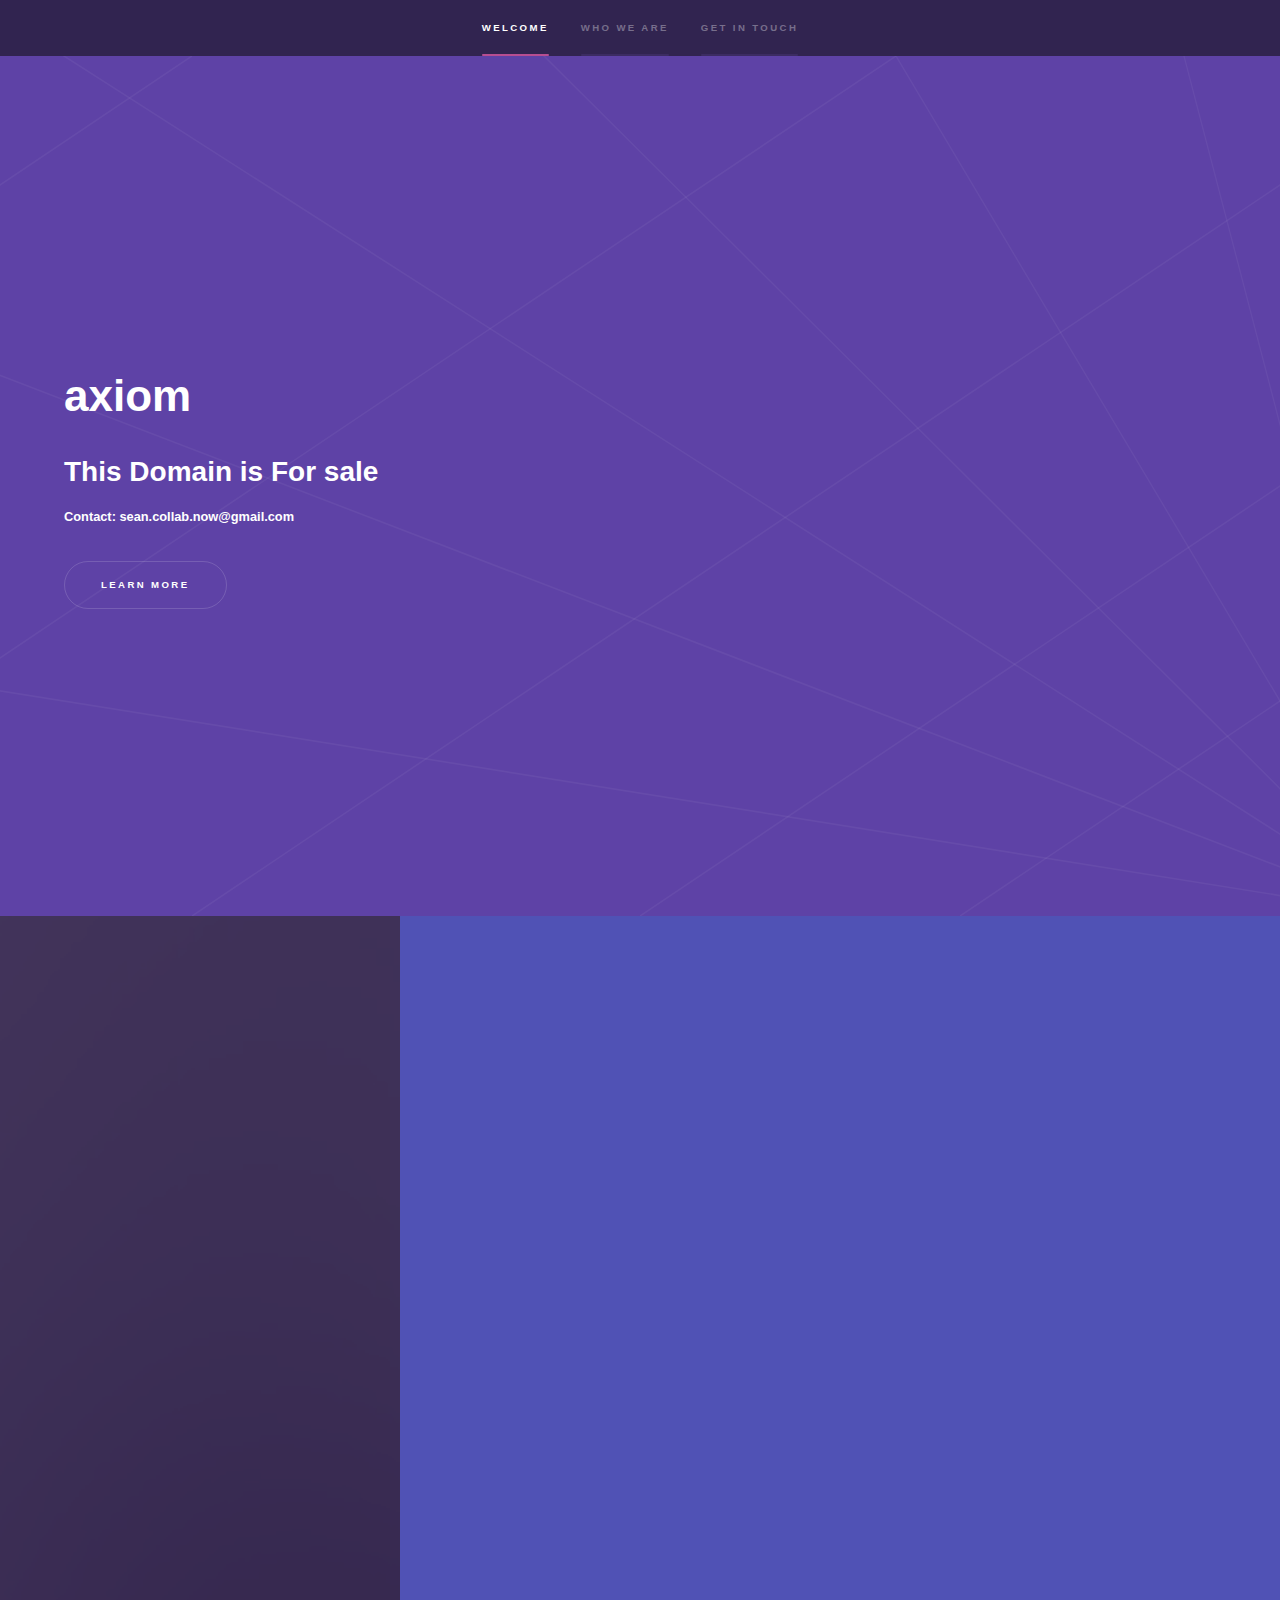
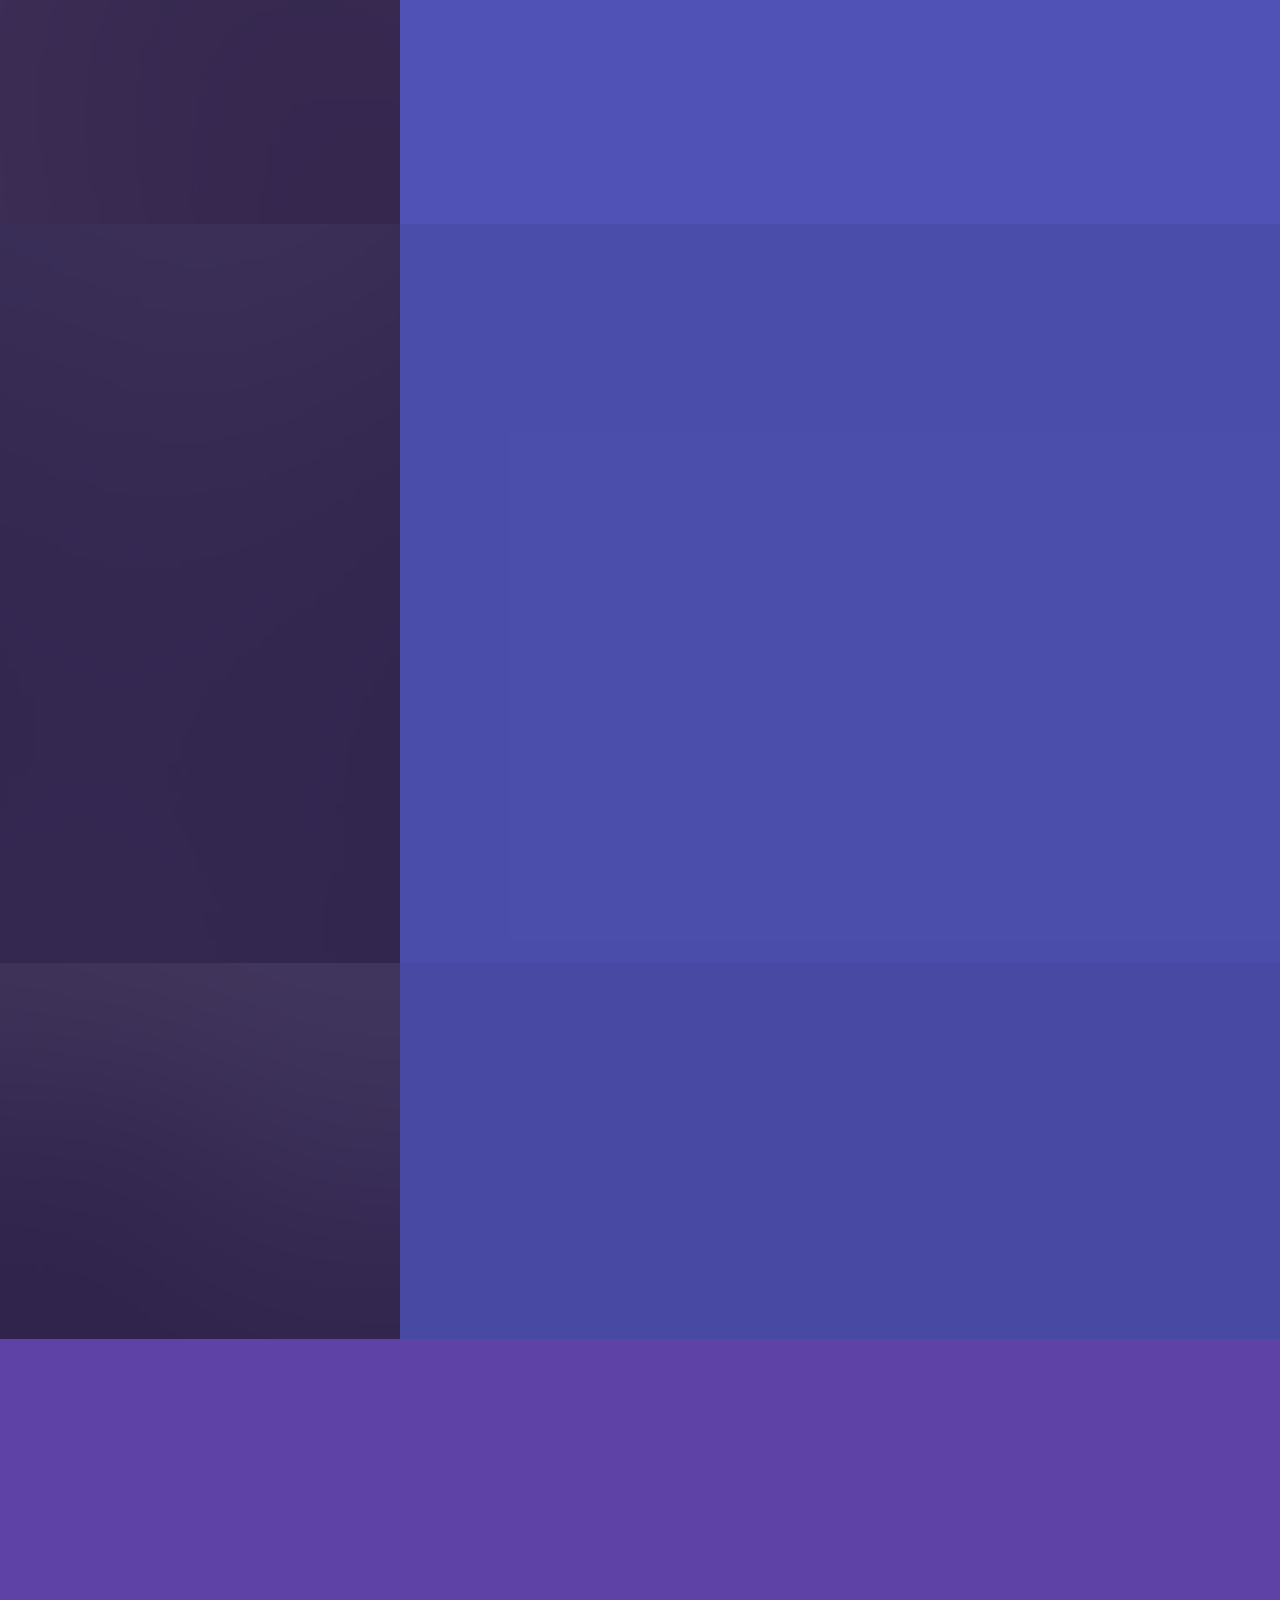
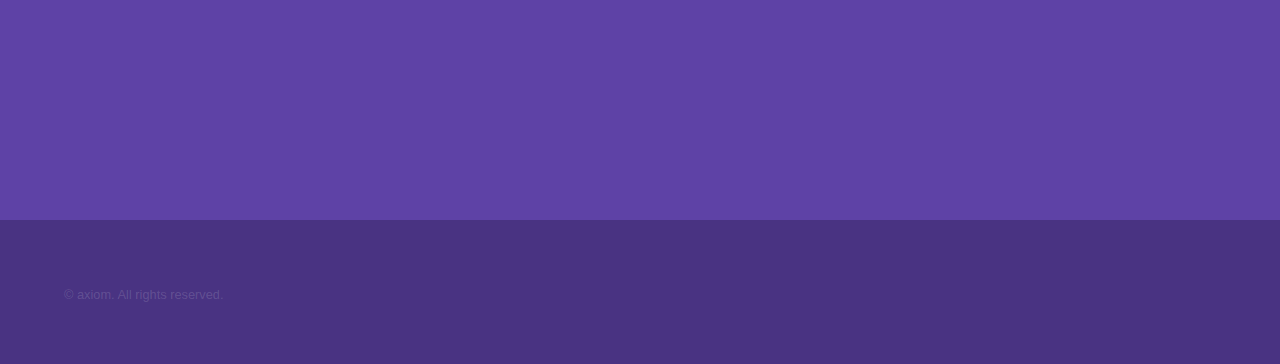
==== commit edd361f9: "Update index.html" ====
--- a/index.html
+++ b/index.html
@@ -35,7 +35,12 @@
 					<section id="intro" class="wrapper style1 fullscreen fade-up">
 						<div class="inner">
 							<h1>axiom</h1>
-							<p>This Domain is For sale</p>
+							<h2>This Domain is For sale</h2>
+							<h5>Contact: sean.collab.now@gmail.com</h5>
+							
+							<img src="images/image.webp" style="max-width: 88vw;max-width: 88%;" alt="" data-position="center center" />
+							<!-- a HOT handsome korean   man with women sitting down on sofa casual office, hands gesture HOLDING thumbs up gesture . trustworthy. wall is HAS poster image text "axiom.my" -->
+							
 							<ul class="actions">
 								<li><a href="#one" class="button scrolly">Learn more</a></li>
 							</ul>
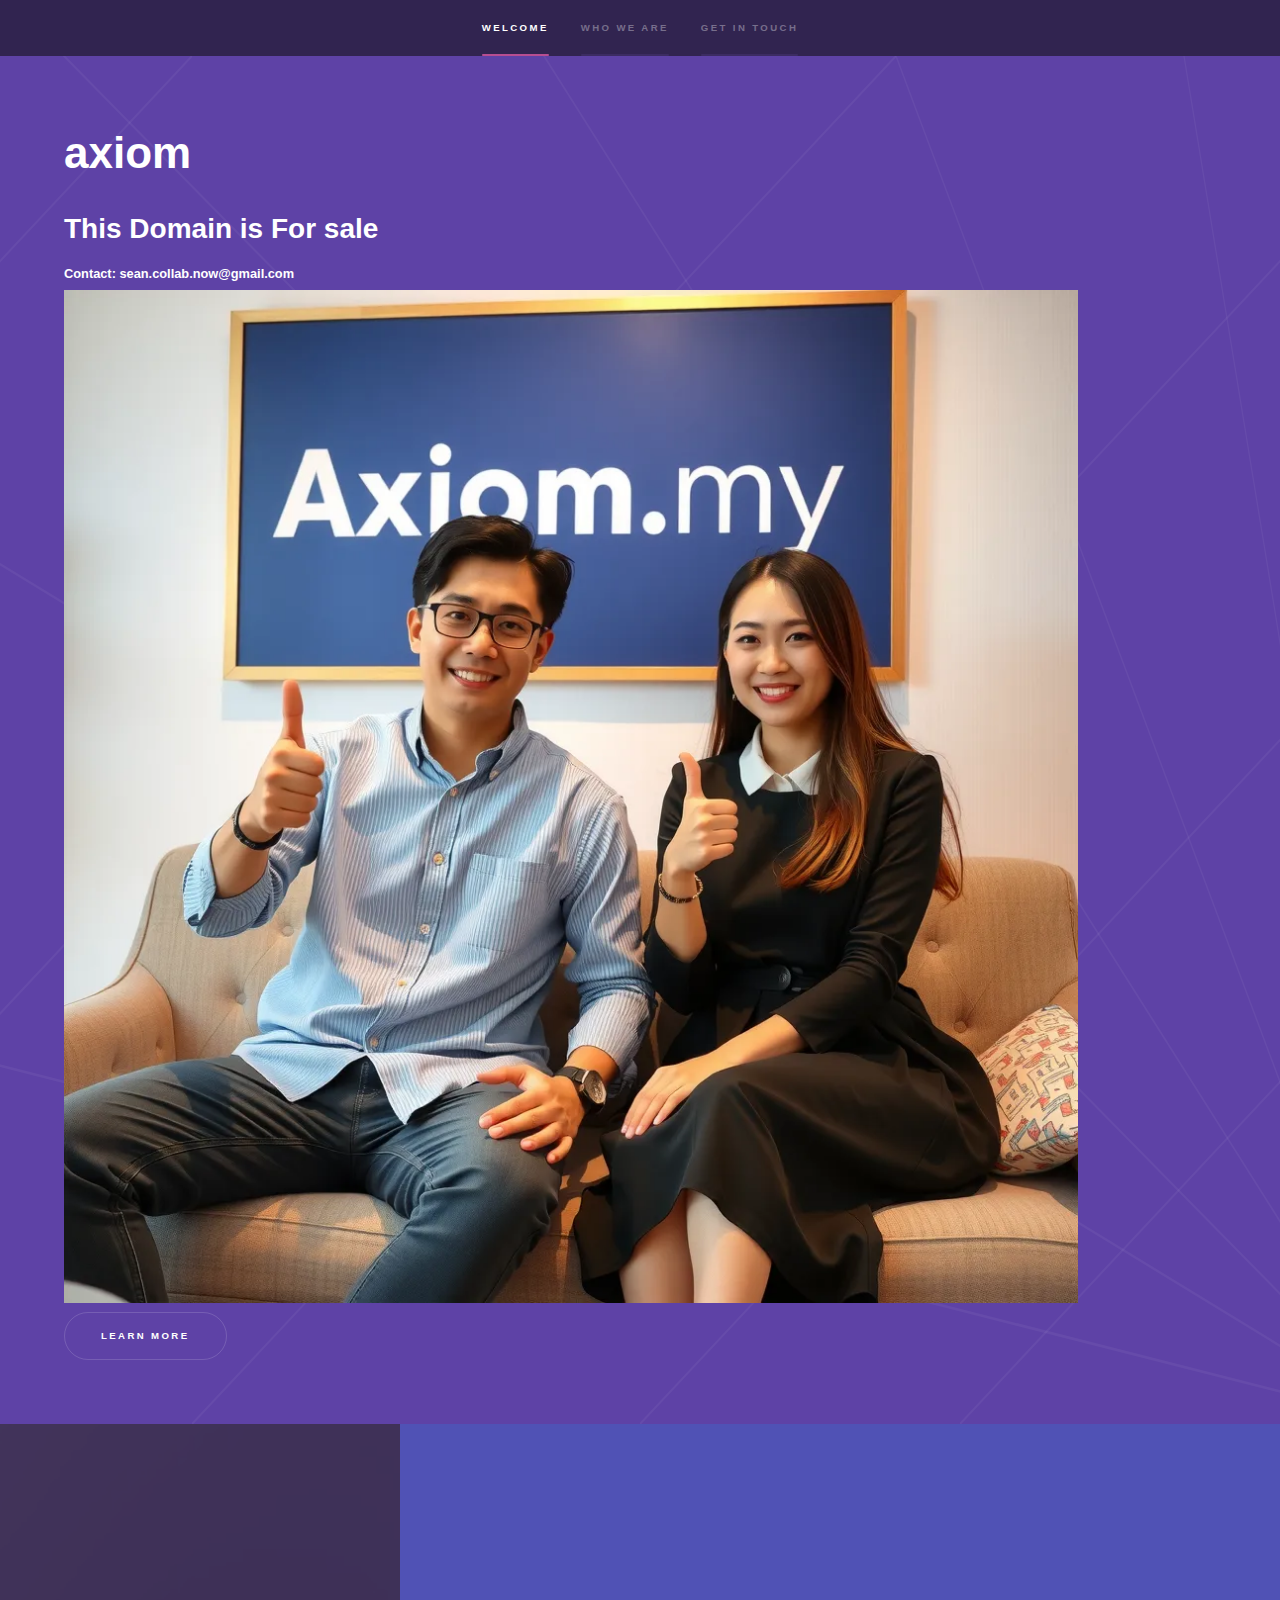
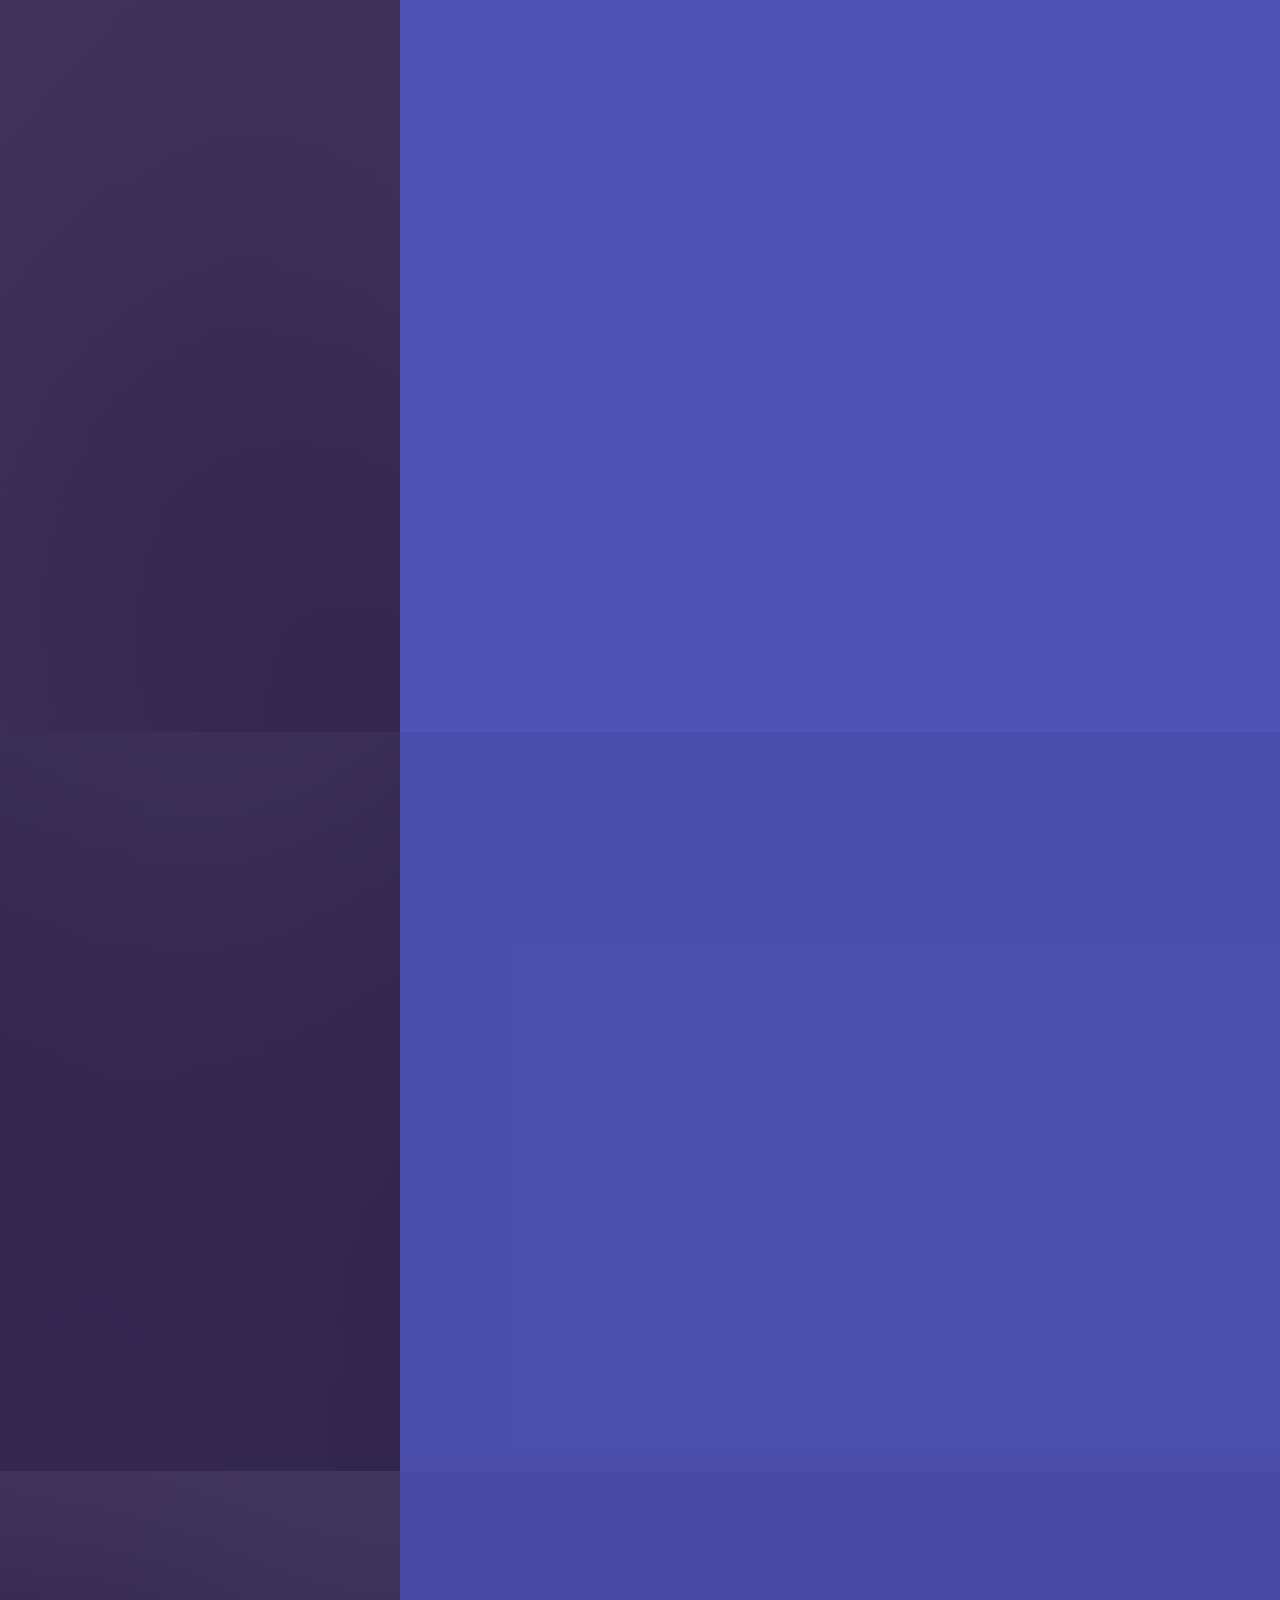
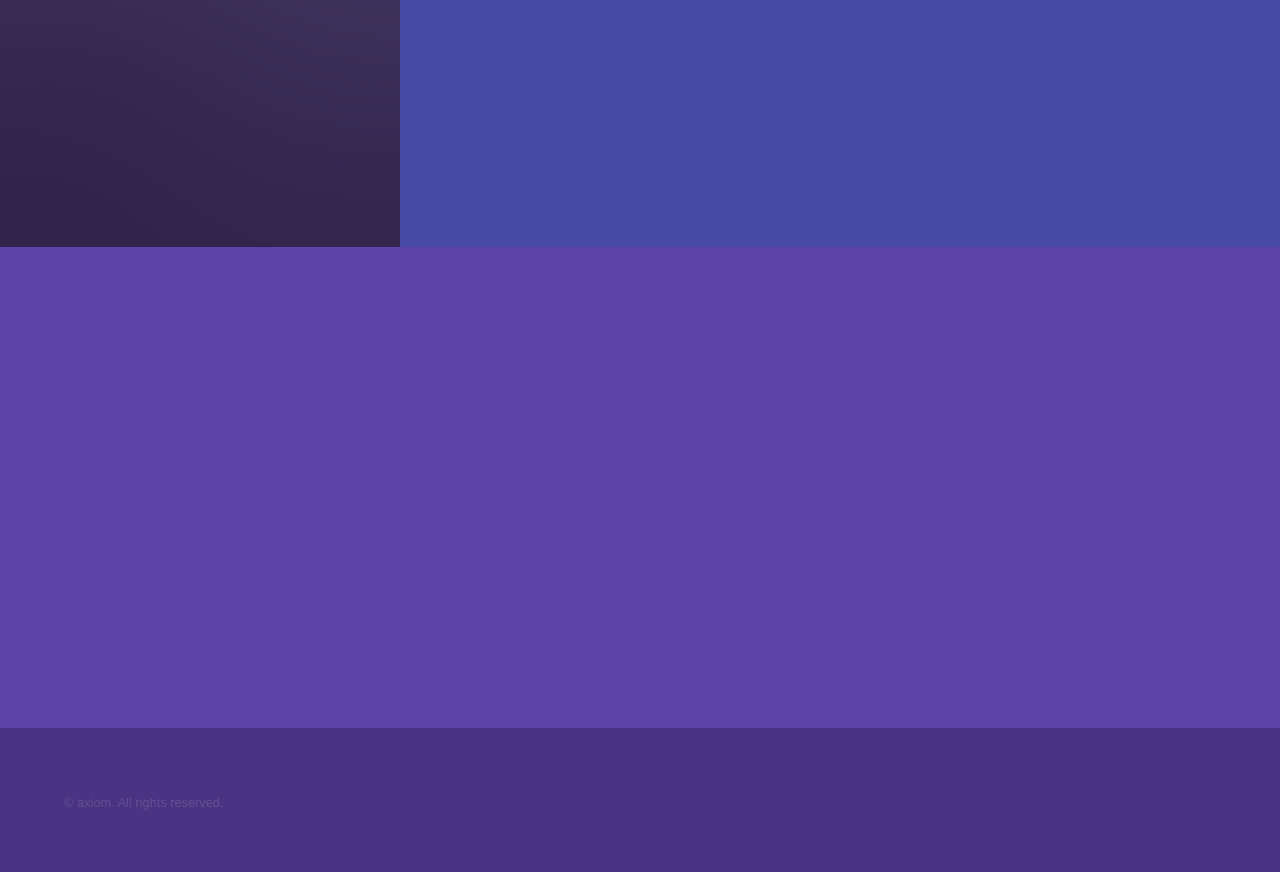
==== commit f6ad5a53: "s" ====
--- a/index.html
+++ b/index.html
@@ -40,7 +40,7 @@
 							
 							<img src="images/image.webp" style="max-width: 88vw;max-width: 88%;" alt="" data-position="center center" />
 							<!-- a HOT handsome korean   man with women sitting down on sofa casual office, hands gesture HOLDING thumbs up gesture . trustworthy. wall is HAS poster image text "axiom.my" -->
-							
+							 
 							<ul class="actions">
 								<li><a href="#one" class="button scrolly">Learn more</a></li>
 							</ul>
